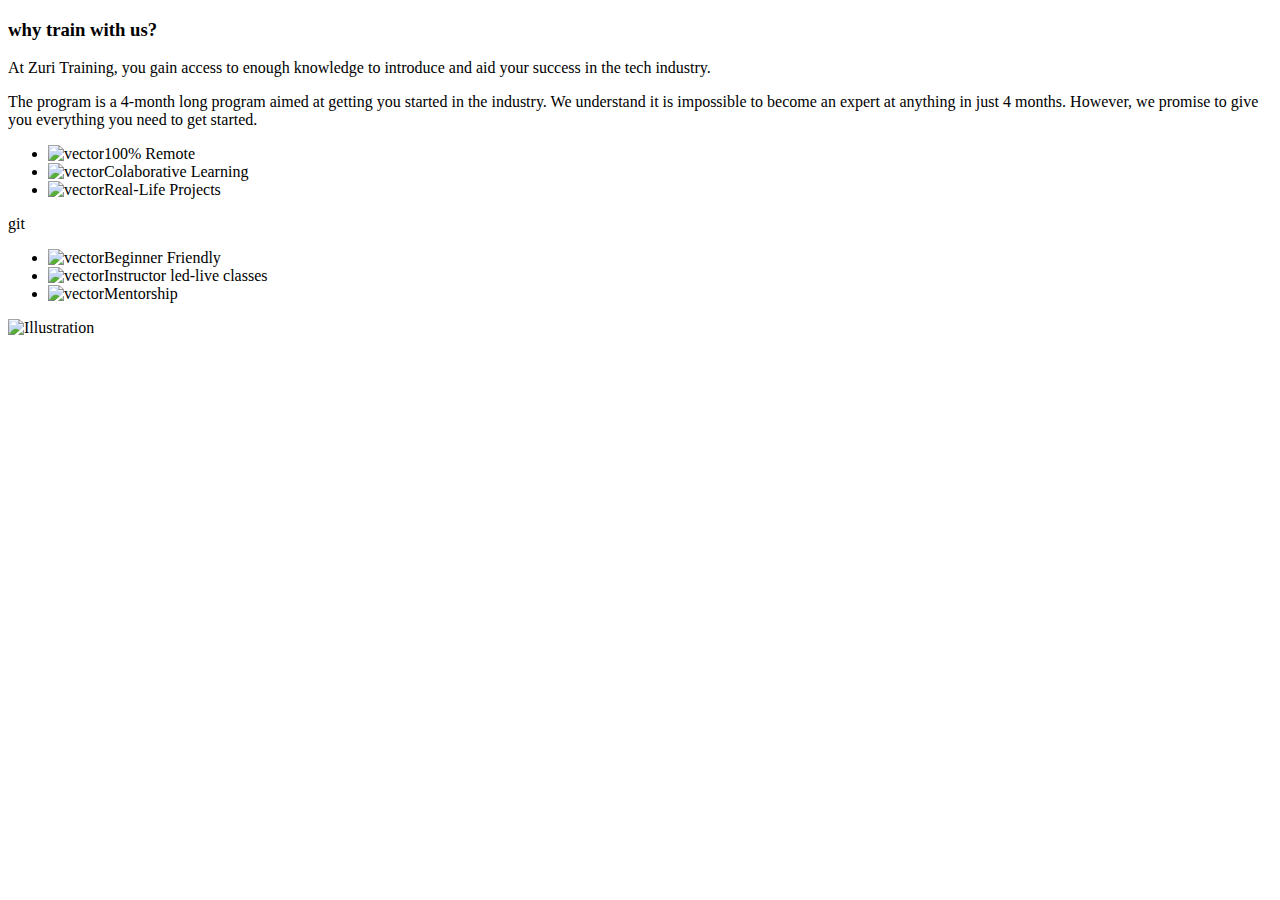
==== index.html @ 7c24d2fe "second section" ====
<!DOCTYPE html>
<html lang="en">

<head>
    <meta charset="UTF-8">
    <meta http-equiv="X-UA-Compatible" content="IE=edge">
    <meta name="viewport" content="width=device-width, initial-scale=1.0">
    <title>Document</title>
    <link rel="stylesheet" href="css/main.css">
    <link rel="preconnect" href="https://fonts.gstatic.com">
    <link href="https://fonts.googleapis.com/css2?family=Poppins:wght@400;500;600&display=swap" rel="stylesheet">
</head>

<body>

    <section>

        <div class="container why">
            <div class="train-with-us">
                <h3 class="train-head" id="train-head">why train with us?</h3>
                <p class="train-head-intro">At Zuri Training, you gain access to enough knowledge to
                    introduce and aid your success in the tech industry.
                </p>
                <p class="train-head-detail">The program is a 4-month long program aimed at getting you started in the
                    industry. We understand it is impossible to become an expert at anything in just 4 months. However,
                    we promise to give you everything you need to get started.
                </p>
                <div class="train-benefits">
                    <div class="benefits-list">
                        <ul>
                            <li><img class="benefits-icon" src="icons/Vector.svg" alt="vector">100% Remote</li>
                            <li><img class="benefits-icon" src="icons/Vector.svg" alt="vector">Colaborative Learning
                            </li>
                            <li><img class="benefits-icon" src="icons/Vector.svg" alt="vector">Real-Life Projects</li>
                        </ul>git 
                    </div>
                    <div class="benefits-list">
                        <ul>
                            <li><img class="benefits-icon" src="icons/Vector.svg" alt="vector">Beginner Friendly</li>
                            <li><img class="benefits-icon" src="icons/Vector.svg" alt="vector">Instructor led-live
                                classes
                            </li>
                            <li><img class="benefits-icon" src="icons/Vector.svg" alt="vector">Mentorship</li>
                        </ul>
                    </div>
                </div>
            </div>
            <div class="train-with-us-illustration" id="train-with-us-illustration">
                <img src="img/Illustration 2.png" alt="Illustration">
            </div>
        </div>
    </section>

</body>

</html>
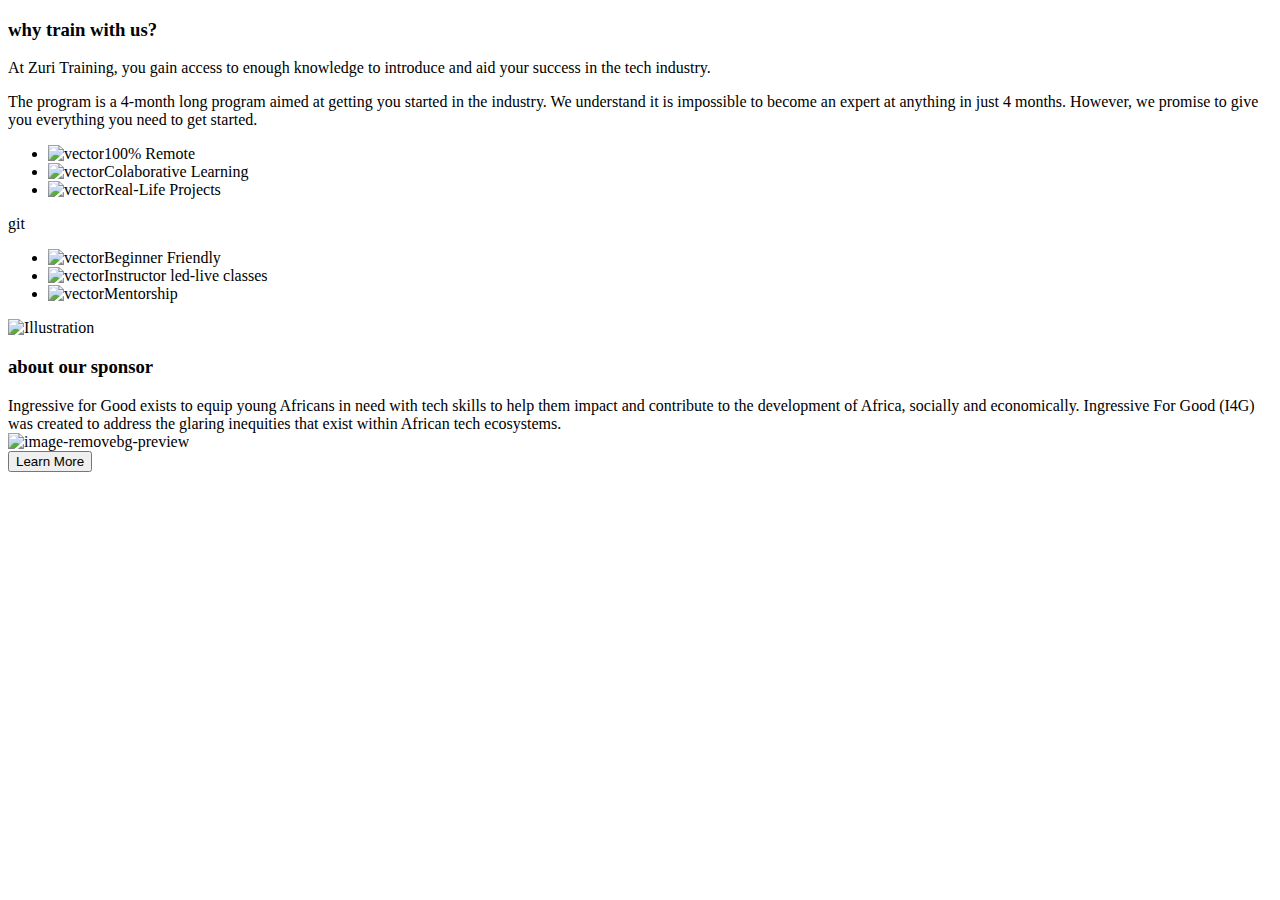
==== commit fb67eb9f: "About our sponsor section added" ====
--- a/index.html
+++ b/index.html
@@ -15,39 +15,63 @@
 
     <section>
 
-        <div class="container why">
-            <div class="train-with-us">
-                <h3 class="train-head" id="train-head">why train with us?</h3>
-                <p class="train-head-intro">At Zuri Training, you gain access to enough knowledge to
-                    introduce and aid your success in the tech industry.
-                </p>
-                <p class="train-head-detail">The program is a 4-month long program aimed at getting you started in the
-                    industry. We understand it is impossible to become an expert at anything in just 4 months. However,
-                    we promise to give you everything you need to get started.
-                </p>
-                <div class="train-benefits">
-                    <div class="benefits-list">
-                        <ul>
-                            <li><img class="benefits-icon" src="icons/Vector.svg" alt="vector">100% Remote</li>
-                            <li><img class="benefits-icon" src="icons/Vector.svg" alt="vector">Colaborative Learning
-                            </li>
-                            <li><img class="benefits-icon" src="icons/Vector.svg" alt="vector">Real-Life Projects</li>
-                        </ul>git 
-                    </div>
-                    <div class="benefits-list">
-                        <ul>
-                            <li><img class="benefits-icon" src="icons/Vector.svg" alt="vector">Beginner Friendly</li>
-                            <li><img class="benefits-icon" src="icons/Vector.svg" alt="vector">Instructor led-live
-                                classes
-                            </li>
-                            <li><img class="benefits-icon" src="icons/Vector.svg" alt="vector">Mentorship</li>
-                        </ul>
+        <div class="container">
+            <h3 class="train-head" id="train-head">why train with us?</h3>
+            <div class="why">
+                <div class="train-with-us">
+                    <p class="train-head-intro">At Zuri Training, you gain access to enough knowledge to
+                        introduce and aid your success in the tech industry.
+                    </p>
+                    <p class="train-head-detail">The program is a 4-month long program aimed at getting you started in
+                        the
+                        industry. We understand it is impossible to become an expert at anything in just 4 months.
+                        However,
+                        we promise to give you everything you need to get started.
+                    </p>
+                    <div class="train-benefits">
+                        <div class="benefits-list">
+                            <ul>
+                                <li><img class="benefits-icon" src="icons/Vector.svg" alt="vector">100% Remote</li>
+                                <li><img class="benefits-icon" src="icons/Vector.svg" alt="vector">Colaborative Learning
+                                </li>
+                                <li><img class="benefits-icon" src="icons/Vector.svg" alt="vector">Real-Life Projects
+                                </li>
+                            </ul>git
+                        </div>
+                        <div class="benefits-list">
+                            <ul>
+                                <li><img class="benefits-icon" src="icons/Vector.svg" alt="vector">Beginner Friendly
+                                </li>
+                                <li><img class="benefits-icon" src="icons/Vector.svg" alt="vector">Instructor led-live
+                                    classes
+                                </li>
+                                <li><img class="benefits-icon" src="icons/Vector.svg" alt="vector">Mentorship</li>
+                            </ul>
+                        </div>
                     </div>
                 </div>
+                <div class="train-with-us-illustration" id="train-with-us-illustration">
+                    <img src="img/Illustration 2.png" alt="Illustration">
+                </div>
             </div>
-            <div class="train-with-us-illustration" id="train-with-us-illustration">
-                <img src="img/Illustration 2.png" alt="Illustration">
+        </div>
+    </section>
+
+    <section>
+        <div class="container main-sponsor">
+            <h3 class="sponsor-head">about our sponsor</h3>
+            <div class="sponsor">
+                <div class="sponsor-details">
+                    Ingressive for Good exists to equip young Africans in need with tech skills to help them impact and
+                    contribute to the development of Africa, socially and economically. Ingressive For Good (I4G) was
+                    created to address the glaring inequities that exist within African tech ecosystems.
+                </div>
+                <div class="sponsor-logo">
+                    <img src="img/image-removebg-preview (7) 2.png" alt="image-removebg-preview">
+                </div>
             </div>
+            <button class="btn">Learn More</button>
+
         </div>
     </section>
 
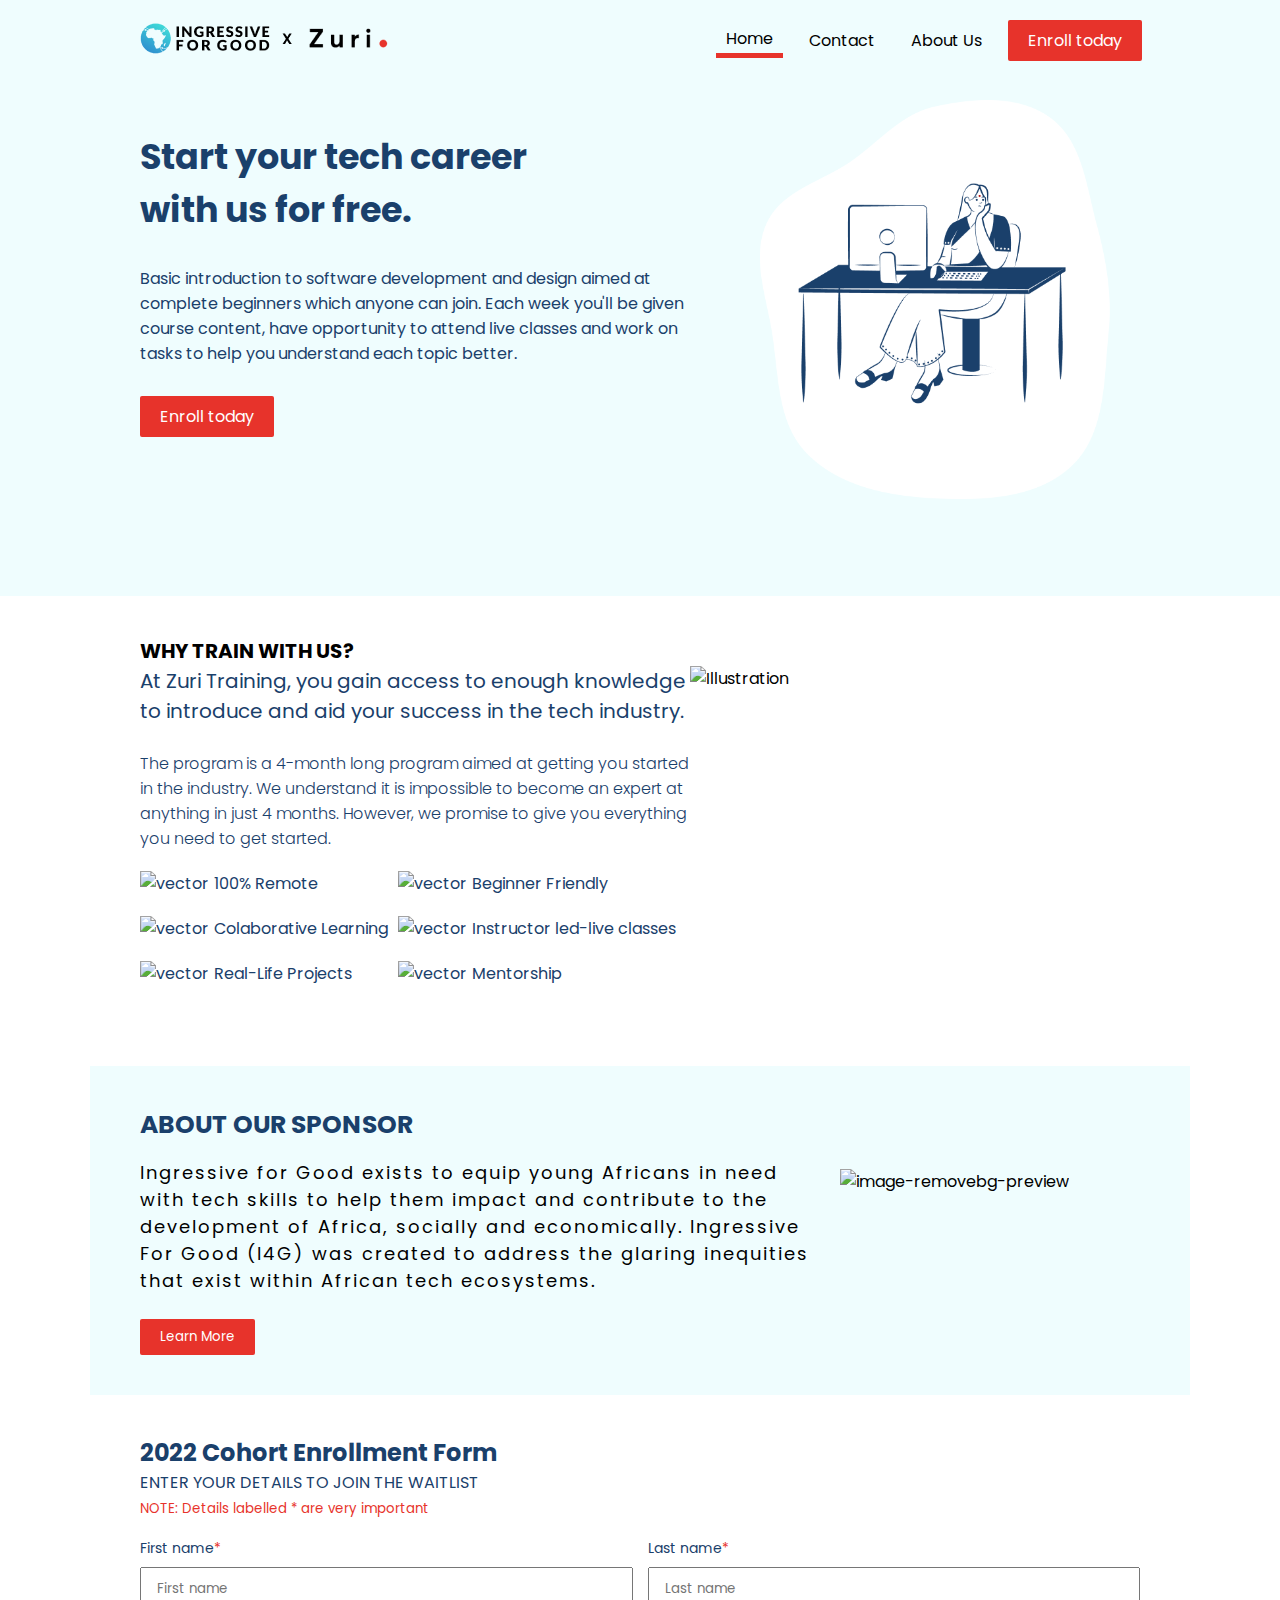
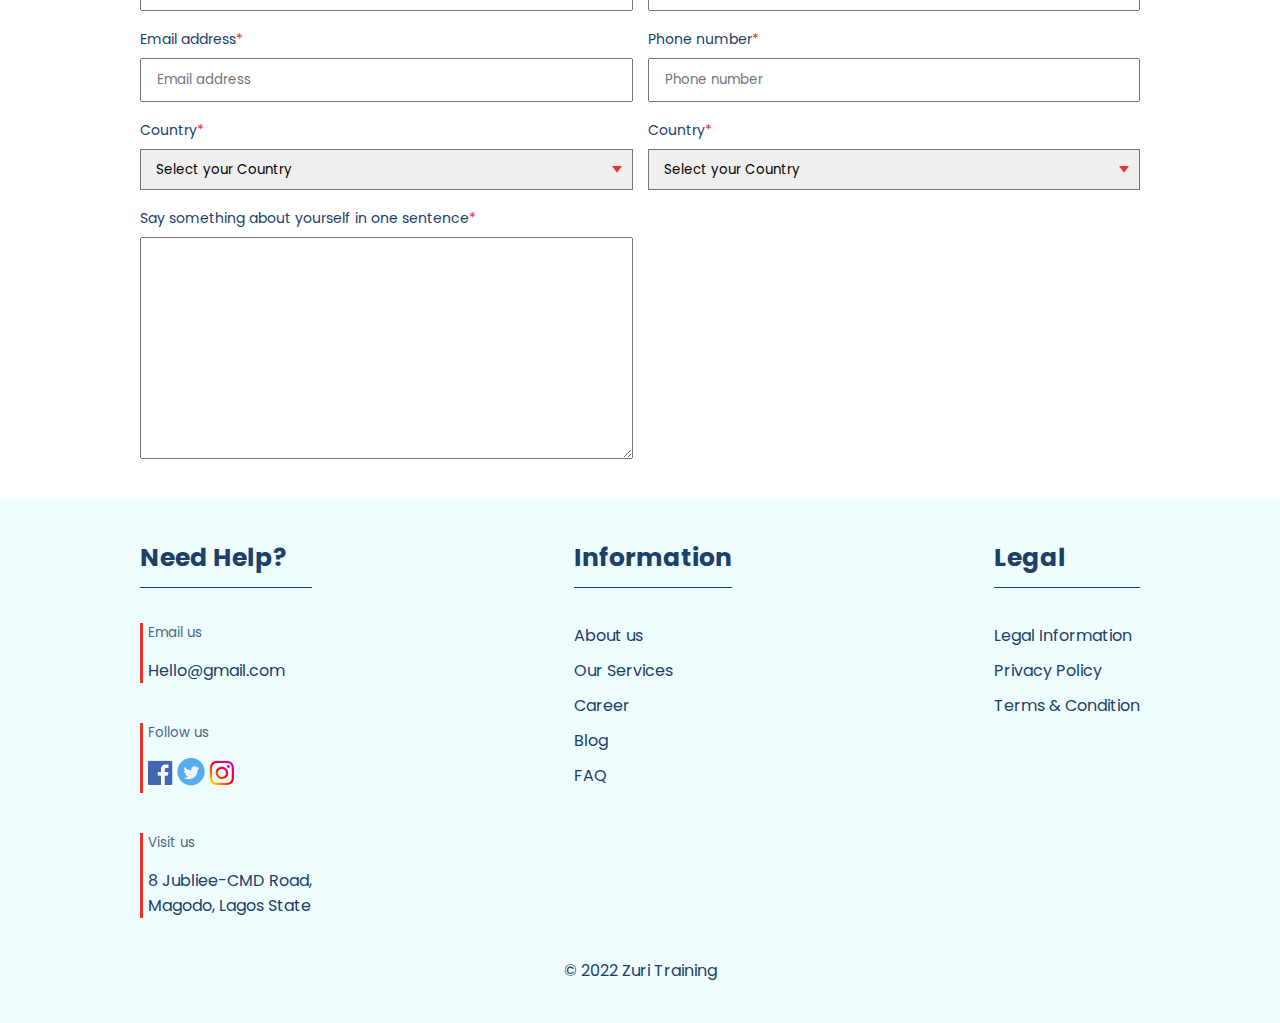
==== commit 511b03c1: "new commit" ====
--- a/index.html
+++ b/index.html
@@ -4,67 +4,115 @@
 <head>
     <meta charset="UTF-8">
     <meta http-equiv="X-UA-Compatible" content="IE=edge">
-    <meta name="viewport" content="width=device-width, initial-scale=1.0">
-    <title>Document</title>
-    <link rel="stylesheet" href="css/main.css">
-    <link rel="preconnect" href="https://fonts.gstatic.com">
-    <link href="https://fonts.googleapis.com/css2?family=Poppins:wght@400;500;600&display=swap" rel="stylesheet">
+    <meta name="viewport" content="width=device-width, shrink-to-fit=no, initial-scale=1.0">
+    <link href="https://fonts.googleapis.com/css2?family=Poppins:wght@300;400;500;600;700&display=swap"
+        rel="stylesheet">
+    <title>Responsive Webpage</title>
+    <link rel="stylesheet" href="./css/styles.css">
 </head>
 
 <body>
-
-    <section>
-
-        <div class="container">
-            <h3 class="train-head" id="train-head">why train with us?</h3>
-            <div class="why">
-                <div class="train-with-us">
-                    <p class="train-head-intro">At Zuri Training, you gain access to enough knowledge to
-                        introduce and aid your success in the tech industry.
-                    </p>
-                    <p class="train-head-detail">The program is a 4-month long program aimed at getting you started in
-                        the
-                        industry. We understand it is impossible to become an expert at anything in just 4 months.
-                        However,
-                        we promise to give you everything you need to get started.
-                    </p>
-                    <div class="train-benefits">
-                        <div class="benefits-list">
-                            <ul>
-                                <li><img class="benefits-icon" src="icons/Vector.svg" alt="vector">100% Remote</li>
-                                <li><img class="benefits-icon" src="icons/Vector.svg" alt="vector">Colaborative Learning
-                                </li>
-                                <li><img class="benefits-icon" src="icons/Vector.svg" alt="vector">Real-Life Projects
-                                </li>
-                            </ul>git
+    <header class="header" id="header">
+        <nav class="nav">
+            <a href="" class="logo">
+                <img src="./images/I4G&ZURI.png" alt="" class="logo-img">
+            </a>
+            <buutton class="hamburg" id="hamburg">
+                <span class="navigation-icon">&nbsp;</span>
+            </buutton>
+            <ul class="nav-ul" id="nav-ul">
+                <li class="nav-li">
+                    <a href="" class="nav-links active">Home</a>
+                </li>
+                <li class="nav-li">
+                    <a href="" class="nav-links">Contact</a>
+                </li>
+                <li class="nav-li">
+                    <a href="" class="nav-links">About Us</a>
+                </li>
+                <li class="nav-li">
+                    <a href="" class="nav-links btn">Enroll today</a>
+                </li>
+            </ul>
+        </nav>
+    </header>
+    <main id="main" class="main">
+        <section class="home">
+            <div class="container">
+                <div class="home-body">
+                    <div class="home-intro">
+                        <h1 class="intro-head">
+                            Start your tech career with us for free.
+                        </h1>
+                        <p class="intro-note">
+                            Basic introduction to software development and design aimed
+                            at complete beginners which anyone can join. Each week you'll be
+                            given course content, have opportunity to attend live classes and
+                            work on tasks to help you understand each topic better.
+                        </p>
+                        <a href="" class="btn">Enroll today</a>
+                    </div>
+                    <div class="home-illustration-box">
+                        <img src="./images/Illustration.png" alt="" class="home-illustration">
+                    </div>
+                </div>
+            </div>
+        </section>
+        <section>
+            <div class="container">
+                <h3 class="train-head" id="train-head">why train with us?</h3>
+                <div class="why">
+                    <div class="train-with-us">
+                        <p class="train-head-intro">
+                            At Zuri Training, you gain access to enough knowledge to
+                            introduce and aid your success in the tech industry.
+                        </p>
+                        <p class="train-head-detail">
+                            The program is a 4-month long program aimed at getting you started in
+                            the
+                            industry. We understand it is impossible to become an expert at anything in just 4 months.
+                            However,
+                            we promise to give you everything you need to get started.
+                        </p>
+                        <div class="train-benefits">
+                            <div class="benefits-list">
+                                <ul>
+                                    <li><img class="benefits-icon" src="icons/Vector.svg" alt="vector">100% Remote</li>
+                                    <li><img class="benefits-icon" src="icons/Vector.svg" alt="vector">Colaborative Learning
+                                    </li>
+                                    <li><img class="benefits-icon" src="icons/Vector.svg" alt="vector">Real-Life Projects
+                                    </li>
+                                </ul>
+                            </div>
+                            <div class="benefits-list">
+                                <ul>
+                                    <li><img class="benefits-icon" src="icons/Vector.svg" alt="vector">Beginner Friendly
+                                    </li>
+                                    <li><img class="benefits-icon" src="icons/Vector.svg" alt="vector">Instructor led-live
+                                        classes
+                                    </li>
+                                    <li><img class="benefits-icon" src="icons/Vector.svg" alt="vector">Mentorship</li>
+                                </ul>
+                            </div>
                         </div>
-                        <div class="benefits-list">
-                            <ul>
-                                <li><img class="benefits-icon" src="icons/Vector.svg" alt="vector">Beginner Friendly
-                                </li>
-                                <li><img class="benefits-icon" src="icons/Vector.svg" alt="vector">Instructor led-live
-                                    classes
-                                </li>
-                                <li><img class="benefits-icon" src="icons/Vector.svg" alt="vector">Mentorship</li>
-                            </ul>
-                        </div>
-                    </div>
-                </div>
-                <div class="train-with-us-illustration" id="train-with-us-illustration">
-                    <img src="img/Illustration 2.png" alt="Illustration">
-                </div>
-            </div>
-        </div>
-    </section>
-
+                    </div>
+                    <div class="train-with-us-illustration" id="train-with-us-illustration">
+                        <img src="img/Illustration 2.png" alt="Illustration">
+                    </div>
+                </div>
+            </div>
+        </section>
+        
     <section>
         <div class="container main-sponsor">
             <h3 class="sponsor-head">about our sponsor</h3>
             <div class="sponsor">
                 <div class="sponsor-details">
+                <p class="sponsor-details-p">
                     Ingressive for Good exists to equip young Africans in need with tech skills to help them impact and
                     contribute to the development of Africa, socially and economically. Ingressive For Good (I4G) was
                     created to address the glaring inequities that exist within African tech ecosystems.
+                </p>
                 </div>
                 <div class="sponsor-logo">
                     <img src="img/image-removebg-preview (7) 2.png" alt="image-removebg-preview">
@@ -74,7 +122,137 @@
 
         </div>
     </section>
-
+        <section class="cohort">
+            <div class="container">
+                <div class="cohort-body">
+                    <h2 class="sub-title">2022 Cohort Enrollment Form</h2>
+                    <p class="cohort-intro">
+                        ENTER YOUR DETAILS TO JOIN THE WAITLIST
+                    </p>
+                    <small class="red-txt">NOTE: Details labelled * are very important</small>
+                    <form action="" class="form">
+                        <div class="input-grid">
+                            <div class="input-group">
+                                <label for="first-name" class="form-label">First name<span
+                                        class="red-txt">*</span></label>
+                                <input type="text" name="name" id="first-name" class="form-input"
+                                    placeholder="First name" required>
+                            </div>
+                            <div class="input-group">
+                                <label for="last-name" class="form-label">Last name<span
+                                        class="red-txt">*</span></label>
+                                <input type="text" name="name" id="last-name" class="form-input" placeholder="Last name"
+                                    required>
+                            </div>
+                            <div class="input-group">
+                                <label for="email-address" class="form-label">Email address<span
+                                        class="red-txt">*</span></label>
+                                <input type="text" name="name" id="email-address" class="form-input"
+                                    placeholder="Email address" required>
+                            </div>
+                            <div class="input-group">
+                                <label for="phone-number" class="form-label">Phone number<span
+                                        class="red-txt">*</span></label>
+                                <input type="text" name="name" id="phone-number" class="form-input"
+                                    placeholder="Phone number" required>
+                            </div>
+                            <div class="input-group">
+                                <label for="country" class="form-label">Country<span class="red-txt">*</span></label>
+                                <select name="country" id="country" aria-placeholder="Select your Country"
+                                    class="form-input form-select" required>
+                                    <option value="0" class="option-light">Select your Country</option>
+                                </select>
+                            </div>
+                            <div class="input-group">
+                                <label for="country" class="form-label">Country<span class="red-txt">*</span></label>
+                                <select name="country" id="country" aria-placeholder="Select your Country"
+                                    class="form-input form-select" required>
+                                    <option value="0" class="option-light">Select your Country</option>
+                                </select>
+                            </div>
+                            <div class="input-group">
+                                <label for="phone-number" class="form-label">Say something about yourself in one sentence<span
+                                        class="red-txt">*</span></label>
+                                        <textarea name="" id="" cols="30" rows="10" class="form-input" required></textarea>
+                                <!-- <input type="text" name="name" id="phone-number"
+                                    placeholder="Phone number"> -->
+                            </div>
+                        </div>
+                    </form>
+                </div>
+            </div>
+        </section>
+    </main>
+    <footer class="footer" id="footer">
+        <div class="container">
+            <div class="footer-flex">
+                <div class="footer-box">
+                    <h4 class="footer-title">Need Help?</h4>
+                    <ul class="footer-ul">
+                        <li class="footer-info-label">
+                            <small class="footer-small">Email us</small>
+                            <a href="mailto:Hello@gmail.com" class="footer-info">Hello@gmail.com</a>
+                        </li>
+                        <li class="footer-info-label">
+                            <small class="footer-small">Follow us</small>
+                            <a href="" class="footer-info">
+                                <img src="./images/facebook 1.png" alt="facebook link" class="media-icon">
+                            </a>
+                            <a href="" class="footer-info">
+                                <img src="./images/twitter 1.png" alt="twitter link" class="media-icon">
+                            </a>
+                            <a href="" class="footer-info">
+                                <img src="./images/instagram-sketched 1.png" alt="instagram link" class="media-icon">
+                            </a>
+                        </li>
+                        <li class="footer-info-label">
+                            <small class="footer-small">Visit us</small>
+                            <p class="footer-info">
+                                8 Jubliee-CMD Road, <br>
+                                Magodo, Lagos State
+                            </p>
+                        </li>
+                    </ul>
+                </div>
+                <div class="footer-box">
+                    <h4 class="footer-title">Information</h4>
+                    <ul class="footer-ul">
+                        <li class="footer-li">
+                            <a href="" class="footer-links">About us</a>
+                        </li>
+                        <li class="footer-li">
+                            <a href="" class="footer-links">Our Services</a>
+                        </li>
+                        <li class="footer-li">
+                            <a href="" class="footer-links">Career</a>
+                        </li>
+                        <li class="footer-li">
+                            <a href="" class="footer-links">Blog</a>
+                        </li>
+                        <li class="footer-li">
+                            <a href="" class="footer-links">FAQ</a>
+                        </li>
+                    </ul>
+                </div>
+                <div class="footer-box">
+                    <h4 class="footer-title">Legal</h4>
+                    <ul class="footer-ul">
+                        <li class="footer-li">
+                            <a href="" class="footer-links">Legal Information</a>
+                        </li>
+                        <li class="footer-li">
+                            <a href="" class="footer-links">Privacy Policy</a>
+                        </li>
+                        <li class="footer-li">
+                            <a href="" class="footer-links">Terms & Condition</a>
+                        </li>
+                    </ul>
+                </div>
+            </div>
+            <p class="copyright">&#169; 2022 Zuri Training</p>
+        </div>
+    </footer>
+    <script src="./js/app.js"></script>
 </body>
 
 </html>--- a/css/styles.css
+++ b/css/styles.css
@@ -0,0 +1,528 @@
+* {
+    margin: 0;
+    padding: 0;
+    box-sizing: border-box;
+    font-family: 'Poppins', sans-serif;
+}
+
+body {
+}
+
+ul {
+    list-style: none;
+}
+
+a {
+    display: inline-block;
+    text-decoration: none;
+    color: inherit;
+}
+
+a:hover {
+    /* text-decoration: underline; */
+}
+
+.container {
+    max-width: 1100px;
+    padding: 40px 50px;
+    margin: auto;
+}
+
+.btn:first-of-type {
+    margin-right: 8px;
+}
+.navigation-icon {
+    position: relative;
+}
+.navigation-icon,
+.navigation-icon::after,
+.navigation-icon::before {
+    height: 2px;
+    background-color: #1A406B;
+    display: inline-block;
+}
+.navigation-icon {
+    width: 25px;
+}
+.navigation-icon::after {
+    width: 10px;
+}
+.navigation-icon::before {
+    width: 20px;
+}
+.navigation-icon::after,
+.navigation-icon::before {
+    content: "";
+    position: absolute;
+    right: 0;
+    transition: all .2s;
+}
+.navigation-icon::after {
+    top: 9px;
+}
+.navigation-icon::before {
+    top: -9px;
+}
+
+.hamburg {
+    background: transparent;
+    border: none;
+    outline: none;
+    display: none;
+    margin-top: 7px;
+}
+
+.nav-links {
+    /* color: #5F6368; */
+    padding: 2px 10px;
+}
+
+.btn {
+    border: none;
+    border-radius: 2px;
+    padding: 8px 20px;
+    /* background-color: #F8F9FA; */
+    background: #E7332B;
+    color: #FFFFFF;
+    /* border-bottom: 1px solid #DADCE0; */
+}
+
+.header {
+    background: #EFFDFE;
+    position: absolute;
+    top: 0;
+    left: 0;
+    z-index: 5;
+    width: 100%;
+}
+
+.nav {
+    display: flex;
+    max-width: 1100px;
+    margin: auto;
+    justify-content: space-between;
+    align-items: center;
+    width: 100%;
+    padding: 15px 50px;
+    flex-wrap: wrap;
+}
+
+.nav-ul {
+    display: flex;
+    /* justify-content: space-between; */
+    align-items: center;
+    margin-left: -18px;
+    margin-right: -18px;
+}
+
+.nav-li {
+    padding: 5px 8px;
+}
+
+.active {
+    border-bottom: 5px solid #E7332B;
+}
+
+
+
+.home {
+    background: #EFFDFE;
+    color: #1A406B;
+    position: relative;
+    padding-top: 60px;
+    padding-bottom: 50px;
+}
+
+.home-body {
+    display: flex;
+}
+.home-intro {
+    flex-basis: 55%;
+}
+
+.intro-head {
+    font-size: 35px;
+    max-width: 400px;
+    margin-top: 30px;
+    margin-bottom: 30px;
+}
+
+
+.intro-note {
+    margin-bottom: 30px;
+}
+
+.home-illustration-box {
+    flex-basis: 45%;
+}
+
+
+.home-illustration {
+    width: 100%;
+}
+
+
+.why {
+    display: flex;
+    justify-content: space-between;
+    width: 100%;
+}
+
+.train-with-us {
+    /* background: #FFF; */
+    /* width: 50%; */
+    /* overflow: unset; */
+    flex-basis: 55%;
+}
+
+.train-head {
+    text-transform: uppercase;
+    color: #000;
+    /* font-weight: 600; */
+    /* padding-top: 40px; */
+    /* padding-left: 60px; */
+    /* padding-bottom: 10px; */
+    font-size: 20px;
+}
+
+.train-head-intro {
+    font-size: 20px;
+    /* line-height: 45px; */
+    color: #1A406B;
+    padding-bottom: 25px;
+}
+
+.train-head-detail {
+    font-weight: 300;
+    /* font-size: 20px; */
+    /* line-height: 30px; */
+    color: #1A406B;
+    font-style: normal;
+}
+
+.benefits-list {
+    /* float: left; */
+    /* width: 50%; */
+    padding-top: 10px;
+    padding-right: 10px;
+    padding-bottom: 10px;
+}
+
+.train-benefits {
+    display: flex;
+}
+
+/* .train-benefits:after {
+    content: "";
+    display: table;
+    clear: both;
+} */
+
+.benefits-list ul li {
+    list-style: none;
+    padding: 10px 0px;
+    color: #1A406B;
+}
+
+.benefits-icon {
+    width: 18px;
+    padding-right: 5px;
+}
+
+.train-with-us-illustration {
+    size: 500px;
+    /* margin: 50px; */
+}
+
+.train-with-us-illustration {
+    flex-basis: 45%;
+}
+
+.train-with-us-illustration img {
+    width: 100%;
+}
+
+.main-sponsor {
+    margin-top: 20px;
+    background: #EFFDFE;
+}
+
+.sponsor-head {
+    text-transform: uppercase;
+    color: #1A406B;
+    /* font-weight: 600; */
+    /* padding-top: 40px; */
+    /* padding-left: 60px; */
+    /* padding-bottom: 10px; */
+    font-size: 25px;
+}
+
+.sponsor {
+    display: flex;
+    width: 100%;
+    /* padding: 30px 60px; */
+}
+
+.sponsor-details {
+    /* width: 70%; */
+    font-size: 18px;
+    flex-basis: 70%;
+    letter-spacing: 2px;
+    /* line-height: 30px; */
+}
+
+.sponsor-details-p {
+    /* width: 70%; */
+    /* max-width: 500px; */
+    /* font-size: 20px; */
+    /* flex-basis: 70%; */
+    /* line-height: 30px; */
+    padding-right: 15px;
+    margin-top: 15px;
+    margin-bottom: 25px;
+}
+
+.sponsor-logo {
+    /* width: 300px; */
+    flex-basis: 30%;
+}
+
+.sponsor-logo img {
+    /* width: 300px; */
+    width: 100%;
+    margin-top: 25px;
+    /* flex-basis: 25%; */
+}
+
+
+
+
+
+
+.cohort {
+    color: #1A406B;
+}
+
+.input-grid {
+    display: grid;
+    grid-template-columns: 1fr 1fr;
+    gap: 15px;
+    margin-top: 15px;
+}
+
+.red-txt {
+    color: #E7332B;
+}
+
+.form-label {
+    font-size: 14px;
+}
+
+.form-input {
+    display: block;
+    width: 100%;
+    padding: 10px 15px;
+    margin-top: 7px;
+}
+
+.form-select {
+    -moz-appearance: none;
+    -webkit-appearance: none;
+    appearance: none;
+    background-image: url('../images/Vector.png');
+    background-repeat: no-repeat;
+    background-position: 98% center;
+    background-size: 10px;
+}
+
+.option-light {
+    opacity: .8;
+}
+
+option {
+    background: #ffffff;
+    color: #1A406B;
+}
+
+
+
+
+
+.footer {
+    background: #EFFDFE;
+    color: #1A406B;
+}
+
+.footer-flex {
+    display: flex;
+    justify-content: space-between;
+}
+
+.footer-ul {
+    margin-top: 35px;
+}
+
+.footer-title {
+    font-size: 25px;
+    border-bottom: 1px solid #1A406B;
+    /* width: fit-content; */
+    padding-bottom: 10px;
+}
+
+.footer-info-label {
+    border-left: 3px solid #E7332B;
+    padding-left: 5px;
+    margin-bottom: 40px;
+}
+
+.footer-small {
+    display: block;
+    margin-bottom: 15px;
+    opacity: .8;
+}
+
+.footer-li {
+    margin-bottom: 10px;
+}
+
+.copyright {
+    text-align: center;
+}
+
+
+
+@media (max-width: 786px) {
+    .logo-img {
+        width: 200px;
+    }
+    .hamburg {
+        display: block;
+    }
+
+    .nav-ul {
+        display: none;
+        height: 0;
+    }
+    
+    .nav-ul.show {
+        display: flex;
+        height: fit-content;
+        width: 100%;
+        padding-top: 20px;
+        flex-direction: column;
+    }
+    .nav-links {
+        margin-bottom: 25px;
+    }
+    .home-body > * {
+        flex-basis: 50%;
+    }
+    .intro-head {
+        /* font-size: 30px; */
+        font-size: 25px;
+        max-width: 300px;
+        margin-top: 5px;
+        margin-bottom: 25px;
+    }
+    
+    .why {
+        /* height: 80vh; */
+        /* padding: 15px 20px; */
+        /* display: inline-block; */
+        /* justify-content: space-between; */
+        width: 100%;
+        display: flex;
+        /* flex-direction: column-reverse; */
+    }
+
+    .train-with-us {
+        /* background: #FFF; */
+        
+        width: 100%;
+    }
+
+    .train-head {
+        /* text-transform: uppercase; */
+        /* color: #000; */
+        /* font-weight: 600; */
+        /* padding-bottom: 20px; */
+        /* padding-left: 20px; */
+    }
+
+    .train-head-intro {
+        /* font-weight: 400; */
+        /* font-size: 30px; */
+        /* line-height: 35px; */
+    }    
+
+    .benefits-list ul li {
+        /* list-style: none; */
+        padding: 8px 0px;
+        /* color: #1A406B; */
+    }
+    .train-with-us-illustration {
+        /* padding-top: 400px; */
+        /* size: 500px; */
+        /* margin: auto; */
+    }
+    
+    .train-with-us-illustration img {
+        /* width: 50%; */
+    }
+
+    .main-sponsor {
+        /* background: #E5E5E5; */
+    }
+    
+    .sponsor-head {
+        /* font-weight: 600; */
+        /* padding-top: 40px; */
+        /* padding-left: 60px; */
+        padding-bottom: 10px;
+        font-size: 25px;
+    }
+    
+    .sponsor {
+        /* display: flex; */
+        width: 100%;
+        /* padding: 30px 60px; */
+    }
+    
+    .sponsor-details {
+        width: 100%;
+        font-size: 10px;
+        line-height: 18px;
+    }
+
+}
+
+@media (max-width: 576px) {
+    .nav {
+        padding: 15px 15px;
+    }
+    .logo-img {
+        width: 180px;
+    }
+    .container {
+        padding: 40px 15px;
+    } 
+    .home-body {
+        flex-direction: column;
+    }
+    
+    .why {
+        flex-direction: column;
+    }
+    .benefits-list {
+        /* float: left; */
+        width: 100%;
+        /* padding-right: 10px; */
+        /* padding-bottom: 10px; */
+    }
+    .input-grid {
+        grid-template-columns: 1fr;
+    }
+    .footer-flex {
+        flex-direction: column;
+    }
+}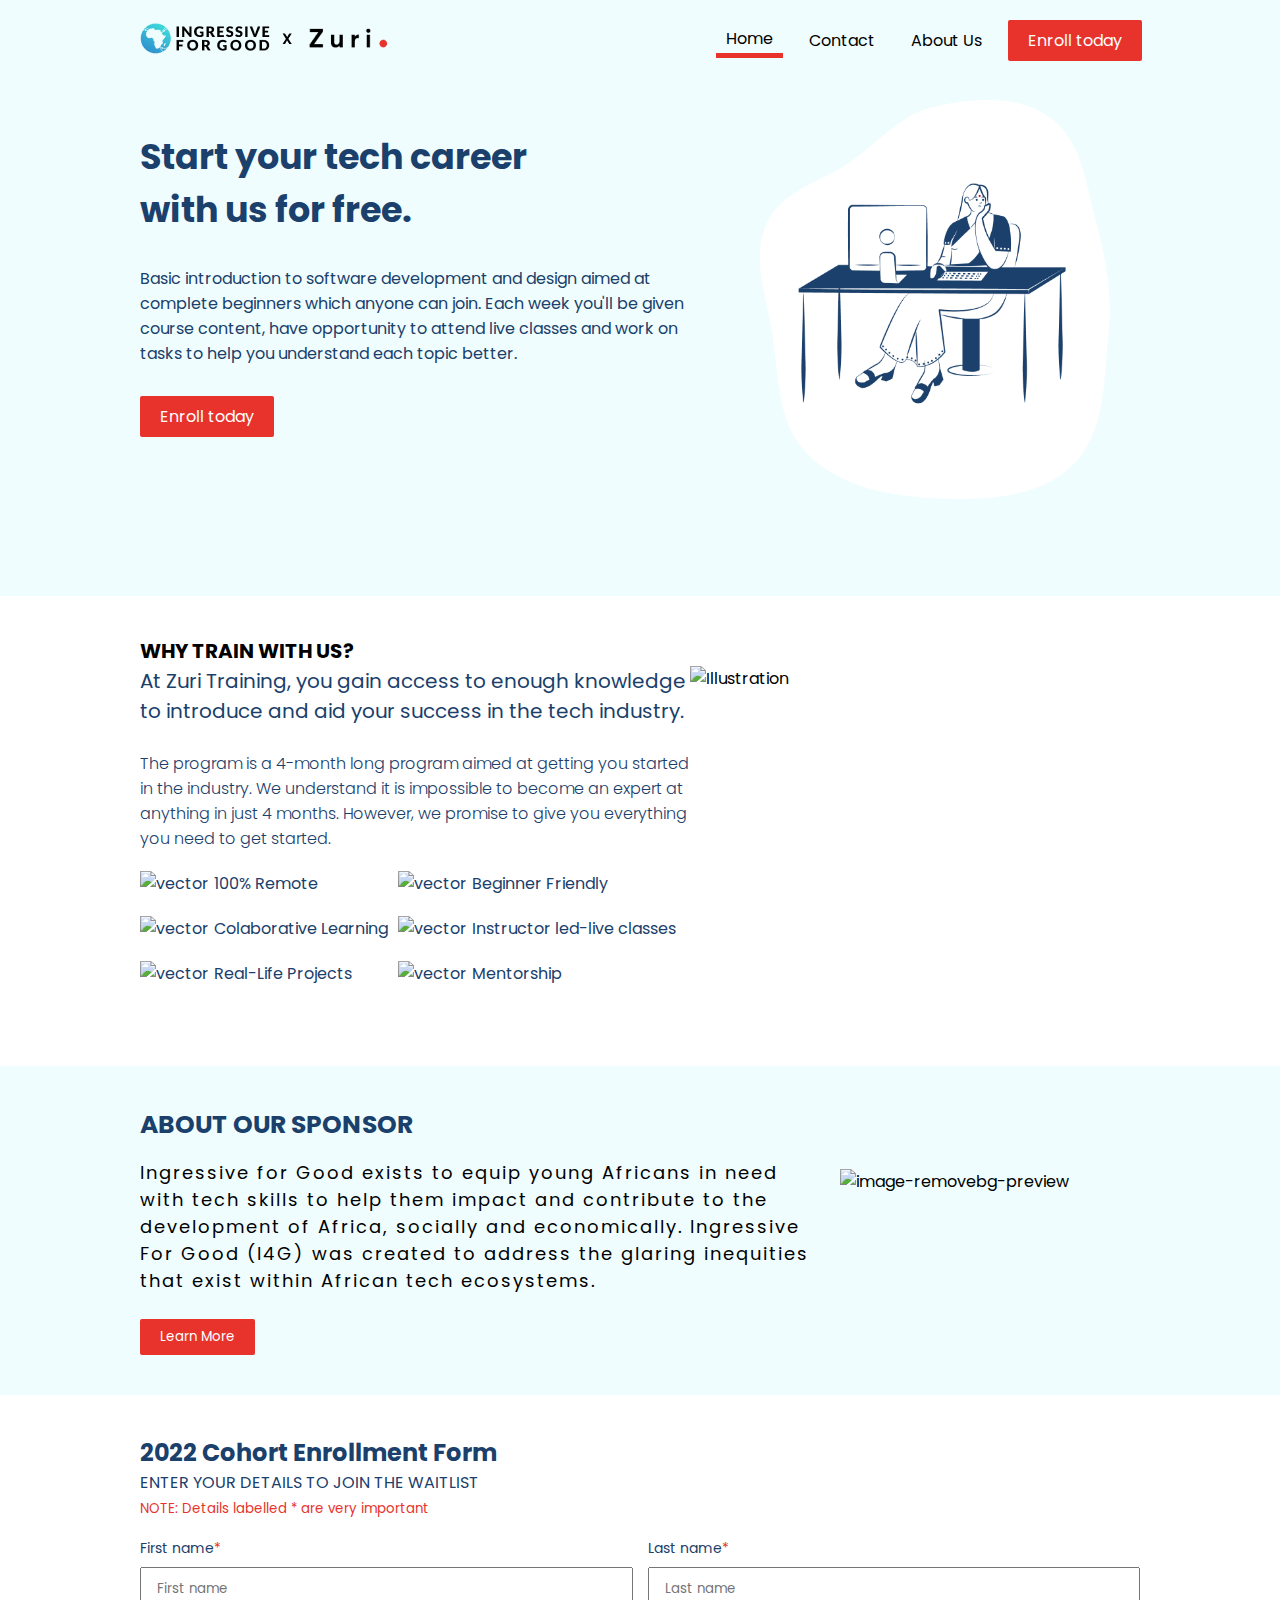
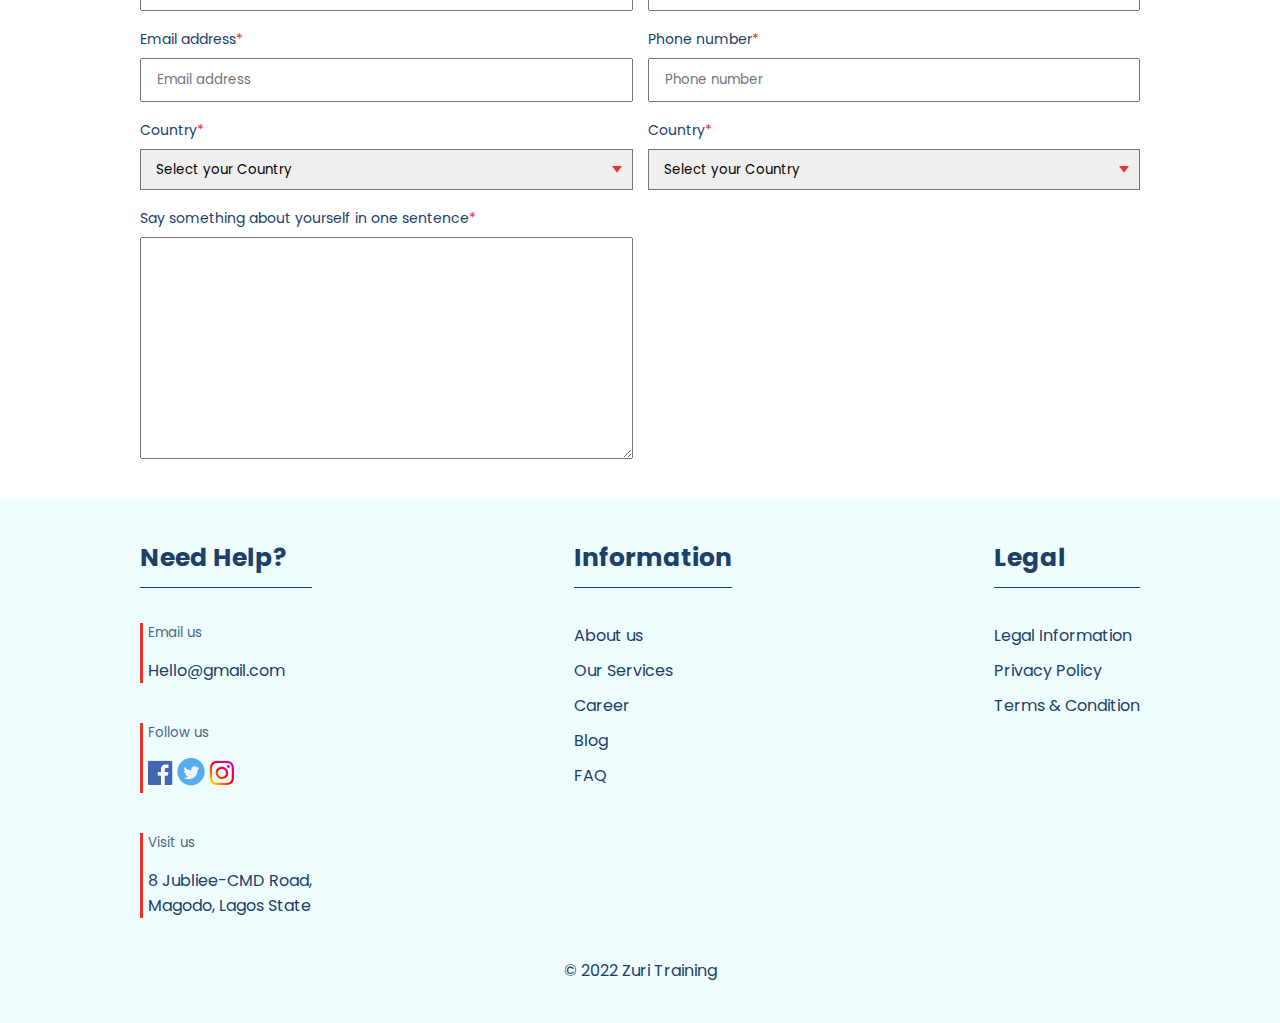
==== commit 39dbb8f3: "new commit" ====
--- a/index.html
+++ b/index.html
@@ -103,7 +103,7 @@
             </div>
         </section>
         
-    <section>
+    <section class="sponsor-section">
         <div class="container main-sponsor">
             <h3 class="sponsor-head">about our sponsor</h3>
             <div class="sponsor">
--- a/css/styles.css
+++ b/css/styles.css
@@ -242,9 +242,12 @@
     width: 100%;
 }
 
+.sponsor-section {
+    background: #EFFDFE;
+}
+
 .main-sponsor {
     margin-top: 20px;
-    background: #EFFDFE;
 }
 
 .sponsor-head {
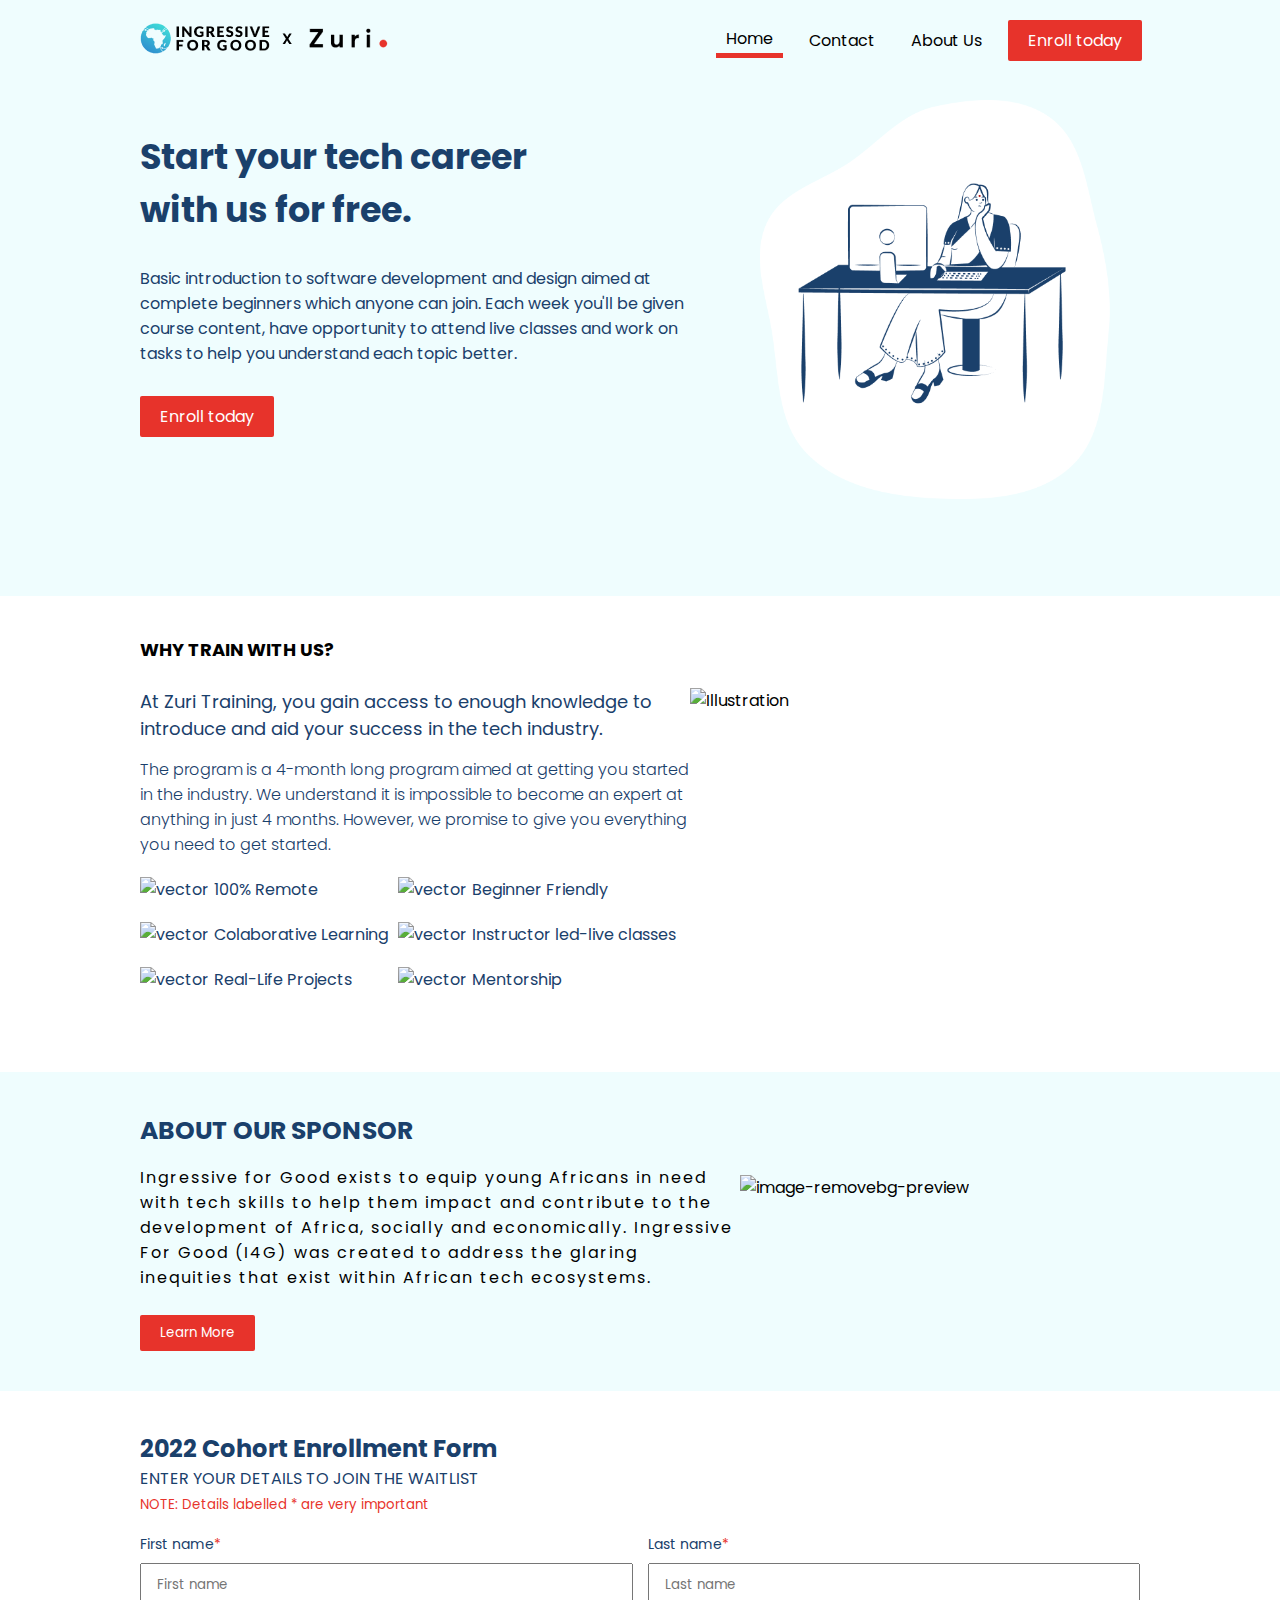
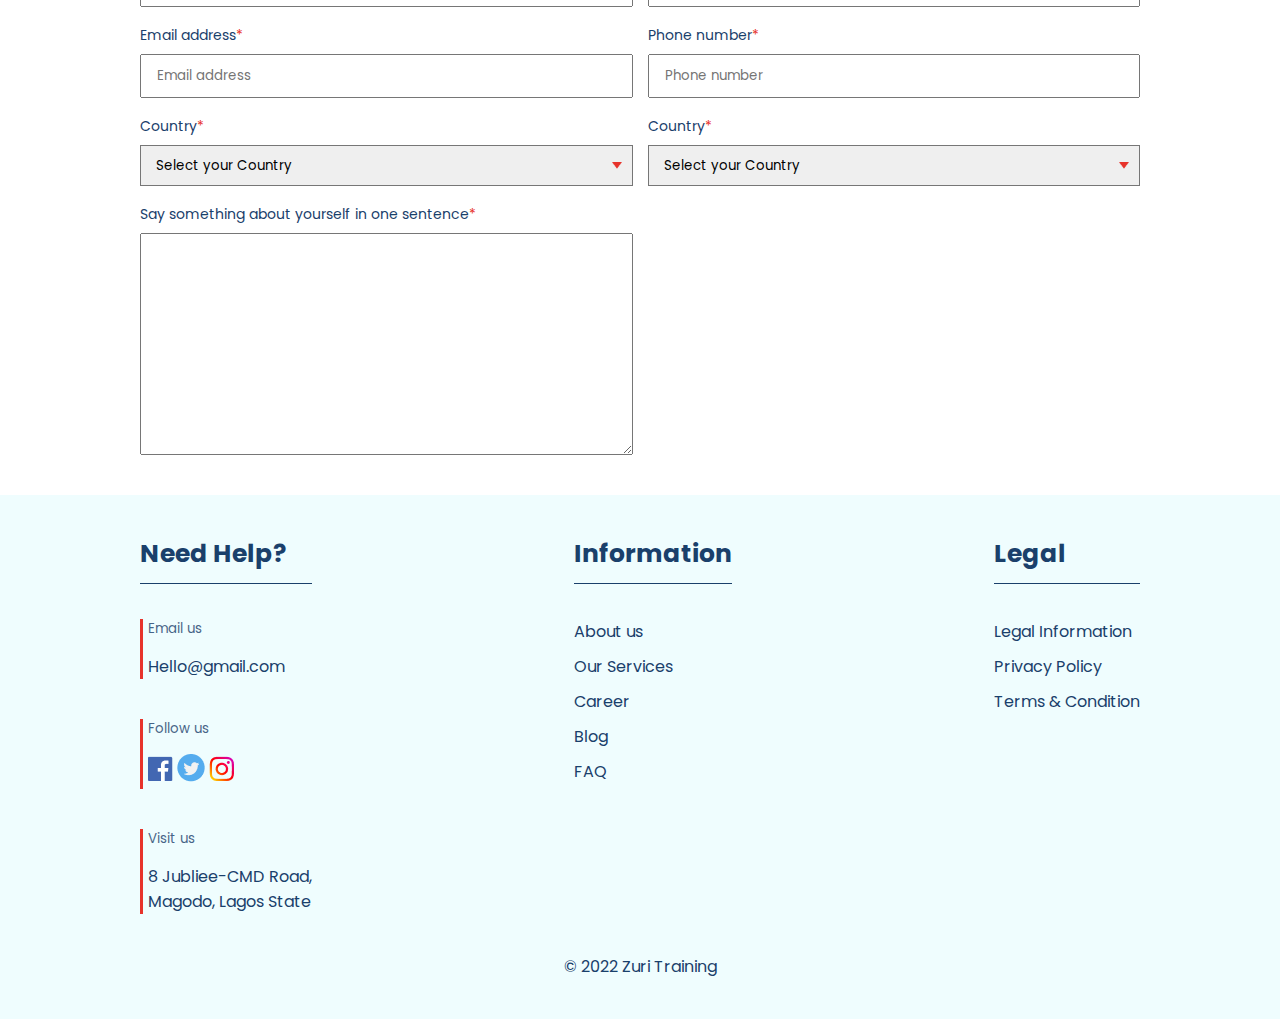
==== commit 48fd42f9: "new commit" ====
--- a/index.html
+++ b/index.html
@@ -78,9 +78,11 @@
                             <div class="benefits-list">
                                 <ul>
                                     <li><img class="benefits-icon" src="icons/Vector.svg" alt="vector">100% Remote</li>
-                                    <li><img class="benefits-icon" src="icons/Vector.svg" alt="vector">Colaborative Learning
-                                    </li>
-                                    <li><img class="benefits-icon" src="icons/Vector.svg" alt="vector">Real-Life Projects
+                                    <li><img class="benefits-icon" src="icons/Vector.svg" alt="vector">Colaborative
+                                        Learning
+                                    </li>
+                                    <li><img class="benefits-icon" src="icons/Vector.svg" alt="vector">Real-Life
+                                        Projects
                                     </li>
                                 </ul>
                             </div>
@@ -88,7 +90,8 @@
                                 <ul>
                                     <li><img class="benefits-icon" src="icons/Vector.svg" alt="vector">Beginner Friendly
                                     </li>
-                                    <li><img class="benefits-icon" src="icons/Vector.svg" alt="vector">Instructor led-live
+                                    <li><img class="benefits-icon" src="icons/Vector.svg" alt="vector">Instructor
+                                        led-live
                                         classes
                                     </li>
                                     <li><img class="benefits-icon" src="icons/Vector.svg" alt="vector">Mentorship</li>
@@ -102,26 +105,27 @@
                 </div>
             </div>
         </section>
-        
-    <section class="sponsor-section">
-        <div class="container main-sponsor">
-            <h3 class="sponsor-head">about our sponsor</h3>
-            <div class="sponsor">
-                <div class="sponsor-details">
-                <p class="sponsor-details-p">
-                    Ingressive for Good exists to equip young Africans in need with tech skills to help them impact and
-                    contribute to the development of Africa, socially and economically. Ingressive For Good (I4G) was
-                    created to address the glaring inequities that exist within African tech ecosystems.
-                </p>
-                </div>
-                <div class="sponsor-logo">
-                    <img src="img/image-removebg-preview (7) 2.png" alt="image-removebg-preview">
-                </div>
-            </div>
-            <button class="btn">Learn More</button>
-
-        </div>
-    </section>
+        <section class="sponsor-section">
+            <div class="container main-sponsor">
+                <h3 class="sponsor-head">about our sponsor</h3>
+                <div class="sponsor">
+                    <div class="sponsor-details">
+                        <p class="sponsor-details-p">
+                            Ingressive for Good exists to equip young Africans in need with tech skills to help them
+                            impact and
+                            contribute to the development of Africa, socially and economically. Ingressive For Good
+                            (I4G) was
+                            created to address the glaring inequities that exist within African tech ecosystems.
+                        </p>
+                    </div>
+                    <div class="sponsor-logo">
+                        <img src="img/image-removebg-preview (7) 2.png" alt="image-removebg-preview">
+                    </div>
+                </div>
+                <button class="btn">Learn More</button>
+
+            </div>
+        </section>
         <section class="cohort">
             <div class="container">
                 <div class="cohort-body">
@@ -171,9 +175,9 @@
                                 </select>
                             </div>
                             <div class="input-group">
-                                <label for="phone-number" class="form-label">Say something about yourself in one sentence<span
-                                        class="red-txt">*</span></label>
-                                        <textarea name="" id="" cols="30" rows="10" class="form-input" required></textarea>
+                                <label for="phone-number" class="form-label">Say something about yourself in one
+                                    sentence<span class="red-txt">*</span></label>
+                                <textarea name="" id="" cols="30" rows="10" class="form-input" required></textarea>
                                 <!-- <input type="text" name="name" id="phone-number"
                                     placeholder="Phone number"> -->
                             </div>
--- a/css/styles.css
+++ b/css/styles.css
@@ -4,30 +4,19 @@
     box-sizing: border-box;
     font-family: 'Poppins', sans-serif;
 }
-
-body {
-}
-
 ul {
     list-style: none;
 }
-
 a {
     display: inline-block;
     text-decoration: none;
     color: inherit;
 }
-
-a:hover {
-    /* text-decoration: underline; */
-}
-
 .container {
     max-width: 1100px;
     padding: 40px 50px;
     margin: auto;
 }
-
 .btn:first-of-type {
     margin-right: 8px;
 }
@@ -63,7 +52,6 @@
 .navigation-icon::before {
     top: -9px;
 }
-
 .hamburg {
     background: transparent;
     border: none;
@@ -71,22 +59,16 @@
     display: none;
     margin-top: 7px;
 }
-
 .nav-links {
-    /* color: #5F6368; */
     padding: 2px 10px;
 }
-
 .btn {
     border: none;
     border-radius: 2px;
     padding: 8px 20px;
-    /* background-color: #F8F9FA; */
     background: #E7332B;
     color: #FFFFFF;
-    /* border-bottom: 1px solid #DADCE0; */
-}
-
+}
 .header {
     background: #EFFDFE;
     position: absolute;
@@ -95,7 +77,6 @@
     z-index: 5;
     width: 100%;
 }
-
 .nav {
     display: flex;
     max-width: 1100px;
@@ -106,25 +87,18 @@
     padding: 15px 50px;
     flex-wrap: wrap;
 }
-
 .nav-ul {
     display: flex;
-    /* justify-content: space-between; */
     align-items: center;
     margin-left: -18px;
     margin-right: -18px;
 }
-
 .nav-li {
     padding: 5px 8px;
 }
-
 .active {
     border-bottom: 5px solid #E7332B;
 }
-
-
-
 .home {
     background: #EFFDFE;
     color: #1A406B;
@@ -132,202 +106,124 @@
     padding-top: 60px;
     padding-bottom: 50px;
 }
-
 .home-body {
     display: flex;
 }
 .home-intro {
     flex-basis: 55%;
 }
-
 .intro-head {
     font-size: 35px;
     max-width: 400px;
     margin-top: 30px;
     margin-bottom: 30px;
 }
-
-
 .intro-note {
     margin-bottom: 30px;
 }
-
 .home-illustration-box {
     flex-basis: 45%;
 }
-
-
 .home-illustration {
     width: 100%;
 }
-
-
 .why {
     display: flex;
     justify-content: space-between;
     width: 100%;
 }
-
 .train-with-us {
-    /* background: #FFF; */
-    /* width: 50%; */
-    /* overflow: unset; */
     flex-basis: 55%;
 }
-
 .train-head {
     text-transform: uppercase;
     color: #000;
-    /* font-weight: 600; */
-    /* padding-top: 40px; */
-    /* padding-left: 60px; */
-    /* padding-bottom: 10px; */
-    font-size: 20px;
-}
-
+    font-size: 18px;
+    margin-bottom: 25px;
+}
 .train-head-intro {
-    font-size: 20px;
-    /* line-height: 45px; */
-    color: #1A406B;
-    padding-bottom: 25px;
-}
-
+    font-size: 18px;
+    color: #1A406B;
+    margin-bottom: 15px;
+}
 .train-head-detail {
     font-weight: 300;
-    /* font-size: 20px; */
-    /* line-height: 30px; */
     color: #1A406B;
     font-style: normal;
 }
-
 .benefits-list {
-    /* float: left; */
-    /* width: 50%; */
     padding-top: 10px;
     padding-right: 10px;
     padding-bottom: 10px;
 }
-
 .train-benefits {
     display: flex;
 }
-
-/* .train-benefits:after {
-    content: "";
-    display: table;
-    clear: both;
-} */
-
 .benefits-list ul li {
-    list-style: none;
     padding: 10px 0px;
     color: #1A406B;
 }
-
 .benefits-icon {
     width: 18px;
     padding-right: 5px;
 }
-
-.train-with-us-illustration {
-    size: 500px;
-    /* margin: 50px; */
-}
-
 .train-with-us-illustration {
     flex-basis: 45%;
 }
-
 .train-with-us-illustration img {
     width: 100%;
 }
-
 .sponsor-section {
     background: #EFFDFE;
 }
-
 .main-sponsor {
     margin-top: 20px;
 }
-
 .sponsor-head {
     text-transform: uppercase;
     color: #1A406B;
-    /* font-weight: 600; */
-    /* padding-top: 40px; */
-    /* padding-left: 60px; */
-    /* padding-bottom: 10px; */
     font-size: 25px;
 }
-
 .sponsor {
     display: flex;
     width: 100%;
-    /* padding: 30px 60px; */
-}
-
+}
 .sponsor-details {
-    /* width: 70%; */
-    font-size: 18px;
-    flex-basis: 70%;
+    flex-basis: 60%;
+}
+.sponsor-details-p {
     letter-spacing: 2px;
-    /* line-height: 30px; */
-}
-
-.sponsor-details-p {
-    /* width: 70%; */
-    /* max-width: 500px; */
-    /* font-size: 20px; */
-    /* flex-basis: 70%; */
-    /* line-height: 30px; */
-    padding-right: 15px;
+    padding-right: 5px;
     margin-top: 15px;
     margin-bottom: 25px;
 }
-
 .sponsor-logo {
-    /* width: 300px; */
-    flex-basis: 30%;
-}
-
+    flex-basis: 40%;
+}
 .sponsor-logo img {
-    /* width: 300px; */
-    width: 100%;
     margin-top: 25px;
-    /* flex-basis: 25%; */
-}
-
-
-
-
-
-
+}
 .cohort {
     color: #1A406B;
 }
-
 .input-grid {
     display: grid;
     grid-template-columns: 1fr 1fr;
     gap: 15px;
     margin-top: 15px;
 }
-
 .red-txt {
     color: #E7332B;
 }
-
 .form-label {
     font-size: 14px;
 }
-
 .form-input {
     display: block;
     width: 100%;
     padding: 10px 15px;
     margin-top: 7px;
 }
-
 .form-select {
     -moz-appearance: none;
     -webkit-appearance: none;
@@ -337,62 +233,45 @@
     background-position: 98% center;
     background-size: 10px;
 }
-
 .option-light {
     opacity: .8;
 }
-
 option {
     background: #ffffff;
     color: #1A406B;
 }
-
-
-
-
-
 .footer {
     background: #EFFDFE;
     color: #1A406B;
 }
-
 .footer-flex {
     display: flex;
     justify-content: space-between;
 }
-
 .footer-ul {
     margin-top: 35px;
 }
-
 .footer-title {
     font-size: 25px;
     border-bottom: 1px solid #1A406B;
-    /* width: fit-content; */
     padding-bottom: 10px;
 }
-
 .footer-info-label {
     border-left: 3px solid #E7332B;
     padding-left: 5px;
     margin-bottom: 40px;
 }
-
 .footer-small {
     display: block;
     margin-bottom: 15px;
     opacity: .8;
 }
-
 .footer-li {
     margin-bottom: 10px;
 }
-
 .copyright {
     text-align: center;
 }
-
-
 
 @media (max-width: 786px) {
     .logo-img {
@@ -401,12 +280,10 @@
     .hamburg {
         display: block;
     }
-
     .nav-ul {
         display: none;
         height: 0;
-    }
-    
+    }    
     .nav-ul.show {
         display: flex;
         height: fit-content;
@@ -421,82 +298,14 @@
         flex-basis: 50%;
     }
     .intro-head {
-        /* font-size: 30px; */
         font-size: 25px;
         max-width: 300px;
         margin-top: 5px;
         margin-bottom: 25px;
     }
-    
-    .why {
-        /* height: 80vh; */
-        /* padding: 15px 20px; */
-        /* display: inline-block; */
-        /* justify-content: space-between; */
-        width: 100%;
-        display: flex;
-        /* flex-direction: column-reverse; */
-    }
-
-    .train-with-us {
-        /* background: #FFF; */
-        
-        width: 100%;
-    }
-
-    .train-head {
-        /* text-transform: uppercase; */
-        /* color: #000; */
-        /* font-weight: 600; */
-        /* padding-bottom: 20px; */
-        /* padding-left: 20px; */
-    }
-
-    .train-head-intro {
-        /* font-weight: 400; */
-        /* font-size: 30px; */
-        /* line-height: 35px; */
+    .benefits-list ul li {
+        padding: 8px 0px;
     }    
-
-    .benefits-list ul li {
-        /* list-style: none; */
-        padding: 8px 0px;
-        /* color: #1A406B; */
-    }
-    .train-with-us-illustration {
-        /* padding-top: 400px; */
-        /* size: 500px; */
-        /* margin: auto; */
-    }
-    
-    .train-with-us-illustration img {
-        /* width: 50%; */
-    }
-
-    .main-sponsor {
-        /* background: #E5E5E5; */
-    }
-    
-    .sponsor-head {
-        /* font-weight: 600; */
-        /* padding-top: 40px; */
-        /* padding-left: 60px; */
-        padding-bottom: 10px;
-        font-size: 25px;
-    }
-    
-    .sponsor {
-        /* display: flex; */
-        width: 100%;
-        /* padding: 30px 60px; */
-    }
-    
-    .sponsor-details {
-        width: 100%;
-        font-size: 10px;
-        line-height: 18px;
-    }
-
 }
 
 @media (max-width: 576px) {
@@ -509,23 +318,13 @@
     .container {
         padding: 40px 15px;
     } 
-    .home-body {
+    .home-body,
+    .why,
+    .sponsor,
+    .footer-flex {
         flex-direction: column;
-    }
-    
-    .why {
-        flex-direction: column;
-    }
-    .benefits-list {
-        /* float: left; */
-        width: 100%;
-        /* padding-right: 10px; */
-        /* padding-bottom: 10px; */
     }
     .input-grid {
         grid-template-columns: 1fr;
     }
-    .footer-flex {
-        flex-direction: column;
-    }
 }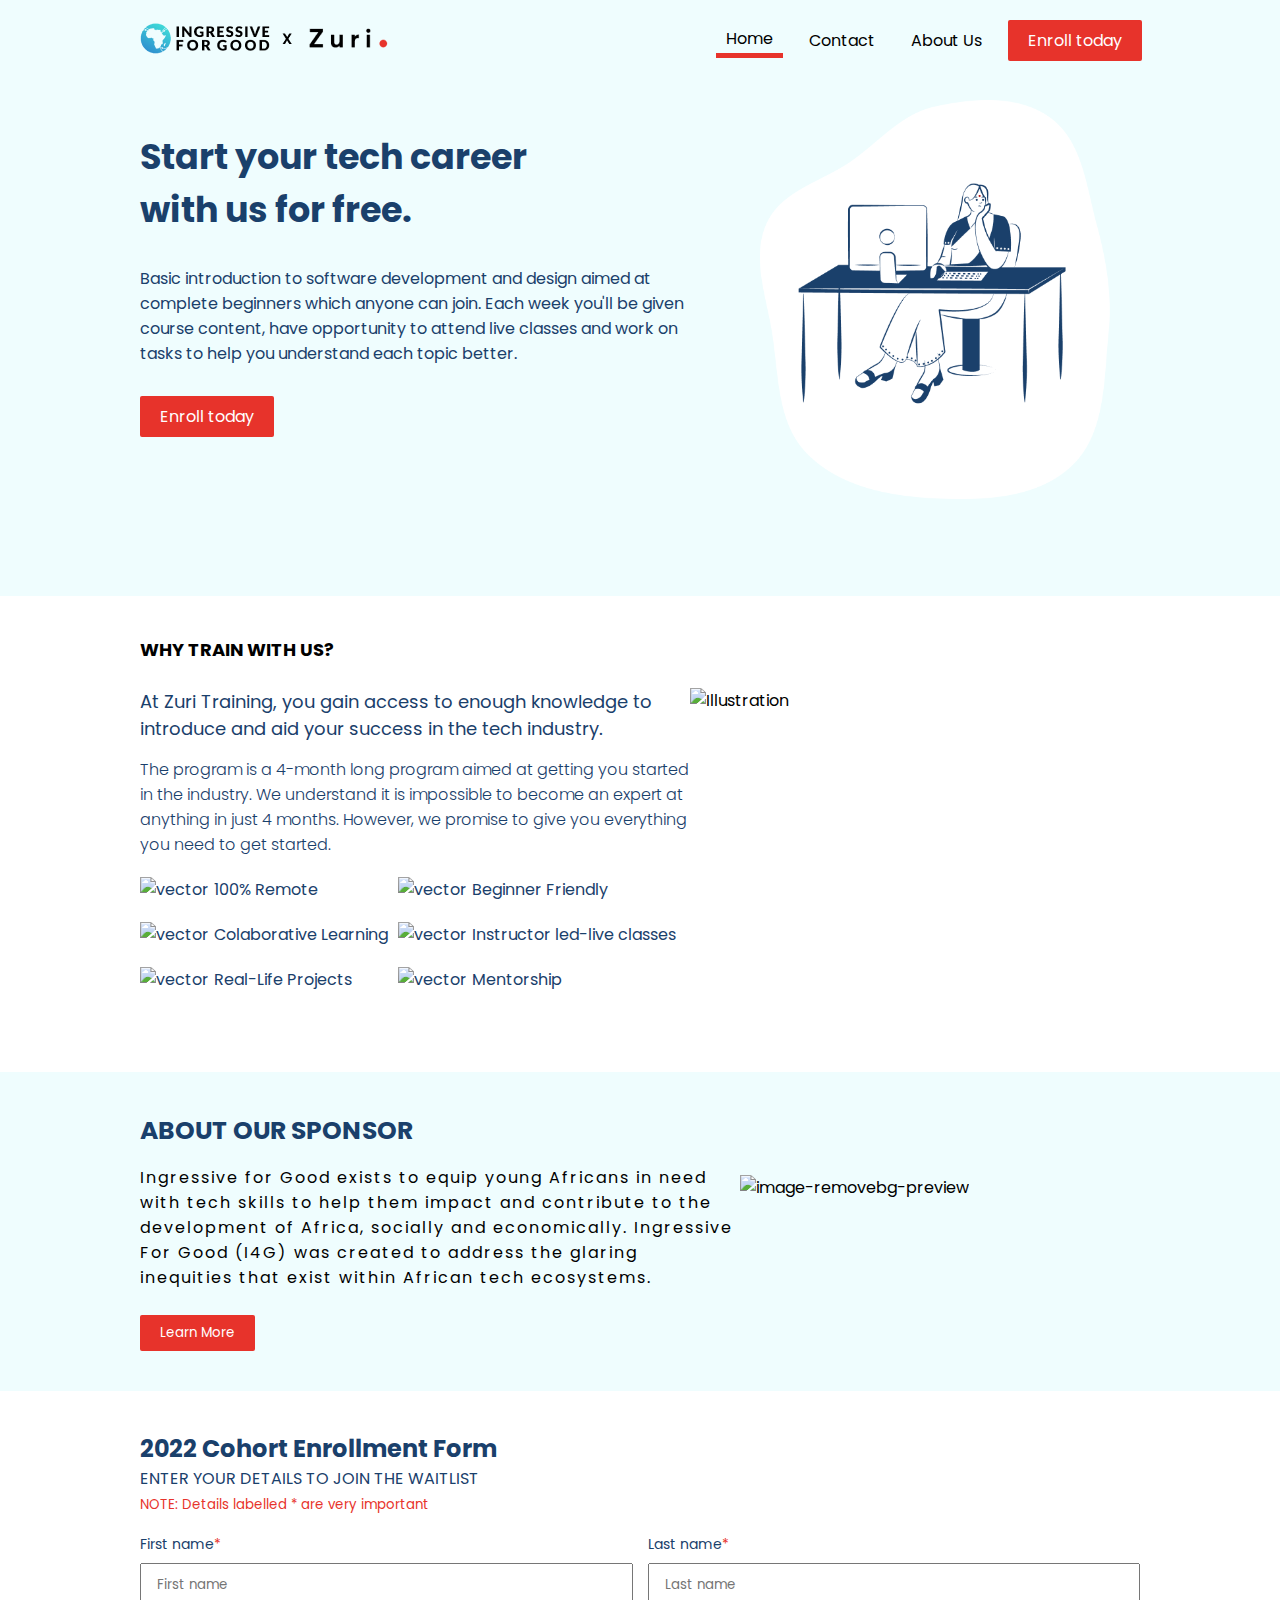
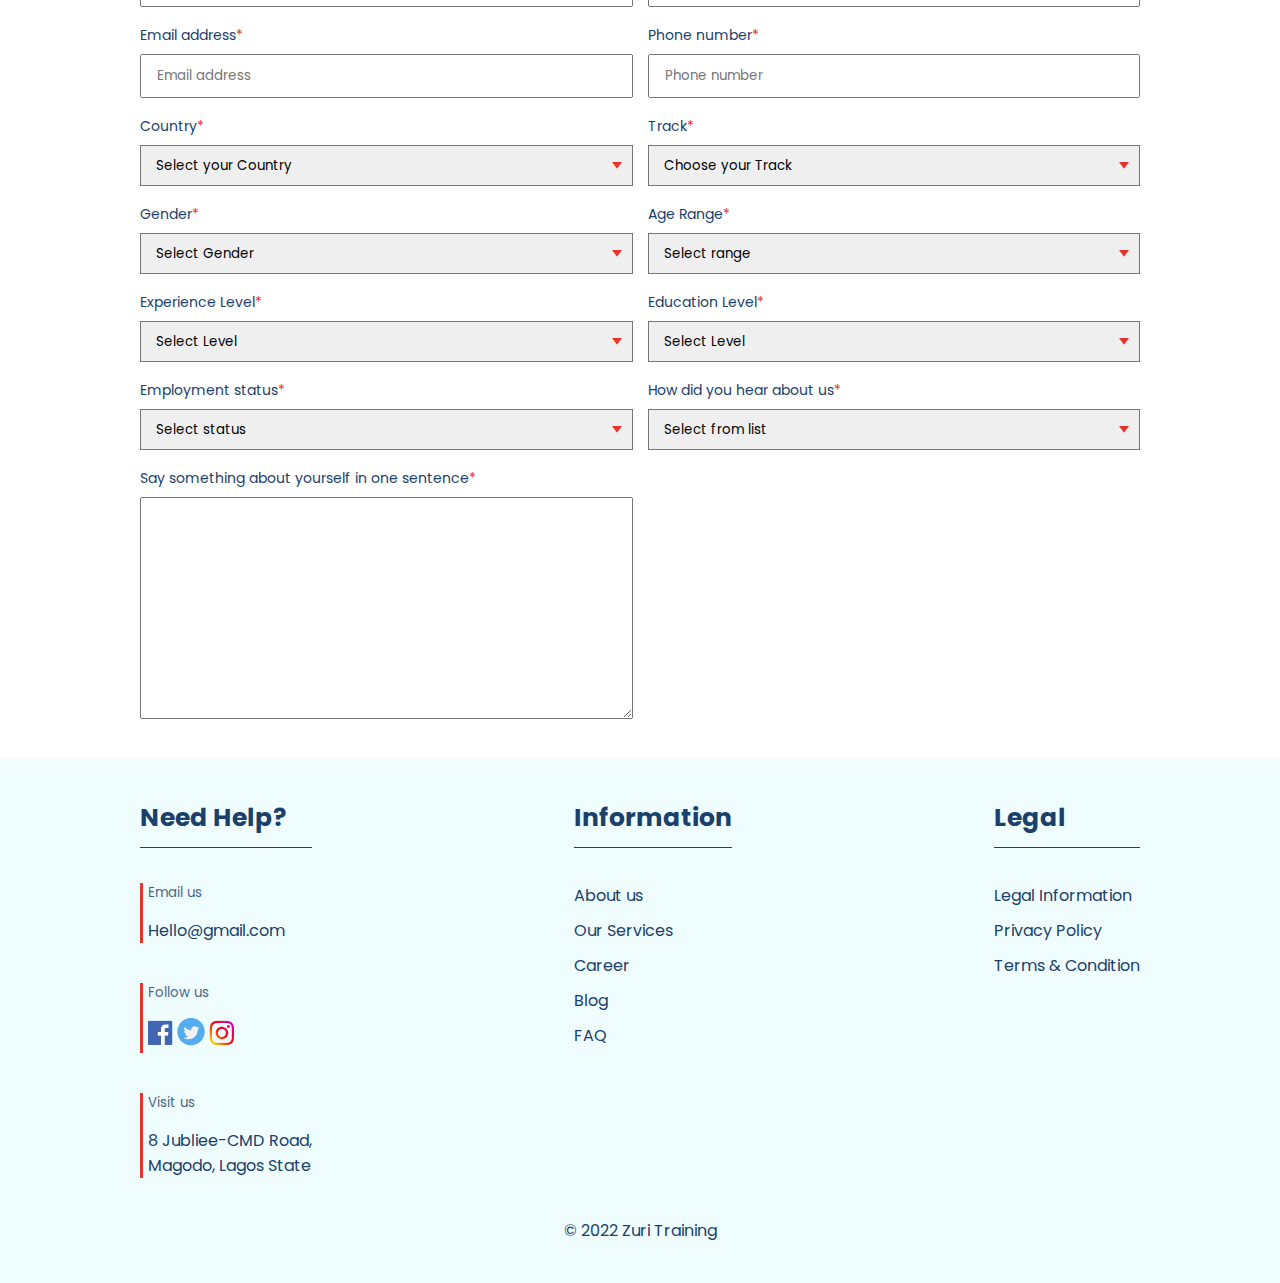
==== commit c8cb0c2f: "new commit" ====
--- a/index.html
+++ b/index.html
@@ -123,7 +123,6 @@
                     </div>
                 </div>
                 <button class="btn">Learn More</button>
-
             </div>
         </section>
         <section class="cohort">
@@ -162,24 +161,64 @@
                             </div>
                             <div class="input-group">
                                 <label for="country" class="form-label">Country<span class="red-txt">*</span></label>
-                                <select name="country" id="country" aria-placeholder="Select your Country"
+                                <select name="country" id="country"
                                     class="form-input form-select" required>
                                     <option value="0" class="option-light">Select your Country</option>
                                 </select>
                             </div>
                             <div class="input-group">
-                                <label for="country" class="form-label">Country<span class="red-txt">*</span></label>
-                                <select name="country" id="country" aria-placeholder="Select your Country"
-                                    class="form-input form-select" required>
-                                    <option value="0" class="option-light">Select your Country</option>
+                                <label for="track" class="form-label">Track<span class="red-txt">*</span></label>
+                                <select name="track" id="track"
+                                    class="form-input form-select" required>
+                                    <option value="0" class="option-light">Choose your Track</option>
+                                </select>
+                            </div>
+                            <div class="input-group">
+                                <label for="Gender" class="form-label">Gender<span class="red-txt">*</span></label>
+                                <select name="Gender" id="Gender"
+                                    class="form-input form-select" required>
+                                    <option value="0" class="option-light">Select Gender</option>
+                                </select>
+                            </div>
+                            <div class="input-group">
+                                <label for="range" class="form-label">Age Range<span class="red-txt">*</span></label>
+                                <select name="range" id="range"
+                                    class="form-input form-select" required>
+                                    <option value="0" class="option-light">Select range</option>
+                                </select>
+                            </div>
+                            <div class="input-group">
+                                <label for="experience" class="form-label">Experience Level<span class="red-txt">*</span></label>
+                                <select name="experience" id="experience"
+                                    class="form-input form-select" required>
+                                    <option value="0" class="option-light">Select Level</option>
+                                </select>
+                            </div>
+                            <div class="input-group">
+                                <label for="education" class="form-label">Education Level<span class="red-txt">*</span></label>
+                                <select name="education" id="education"
+                                    class="form-input form-select" required>
+                                    <option value="0" class="option-light">Select Level</option>
+                                </select>
+                            </div>
+                            <div class="input-group">
+                                <label for="status" class="form-label">Employment status<span class="red-txt">*</span></label>
+                                <select name="status" id="status"
+                                    class="form-input form-select" required>
+                                    <option value="0" class="option-light">Select status</option>
+                                </select>
+                            </div>
+                            <div class="input-group">
+                                <label for="list" class="form-label">How did you hear about us<span class="red-txt">*</span></label>
+                                <select name="list" id="list"
+                                    class="form-input form-select" required>
+                                    <option value="0" class="option-light">Select from list</option>
                                 </select>
                             </div>
                             <div class="input-group">
                                 <label for="phone-number" class="form-label">Say something about yourself in one
                                     sentence<span class="red-txt">*</span></label>
                                 <textarea name="" id="" cols="30" rows="10" class="form-input" required></textarea>
-                                <!-- <input type="text" name="name" id="phone-number"
-                                    placeholder="Phone number"> -->
                             </div>
                         </div>
                     </form>
--- a/css/styles.css
+++ b/css/styles.css
@@ -186,7 +186,6 @@
 }
 .sponsor {
     display: flex;
-    width: 100%;
 }
 .sponsor-details {
     flex-basis: 60%;
@@ -202,6 +201,7 @@
 }
 .sponsor-logo img {
     margin-top: 25px;
+    width: 100%;
 }
 .cohort {
     color: #1A406B;
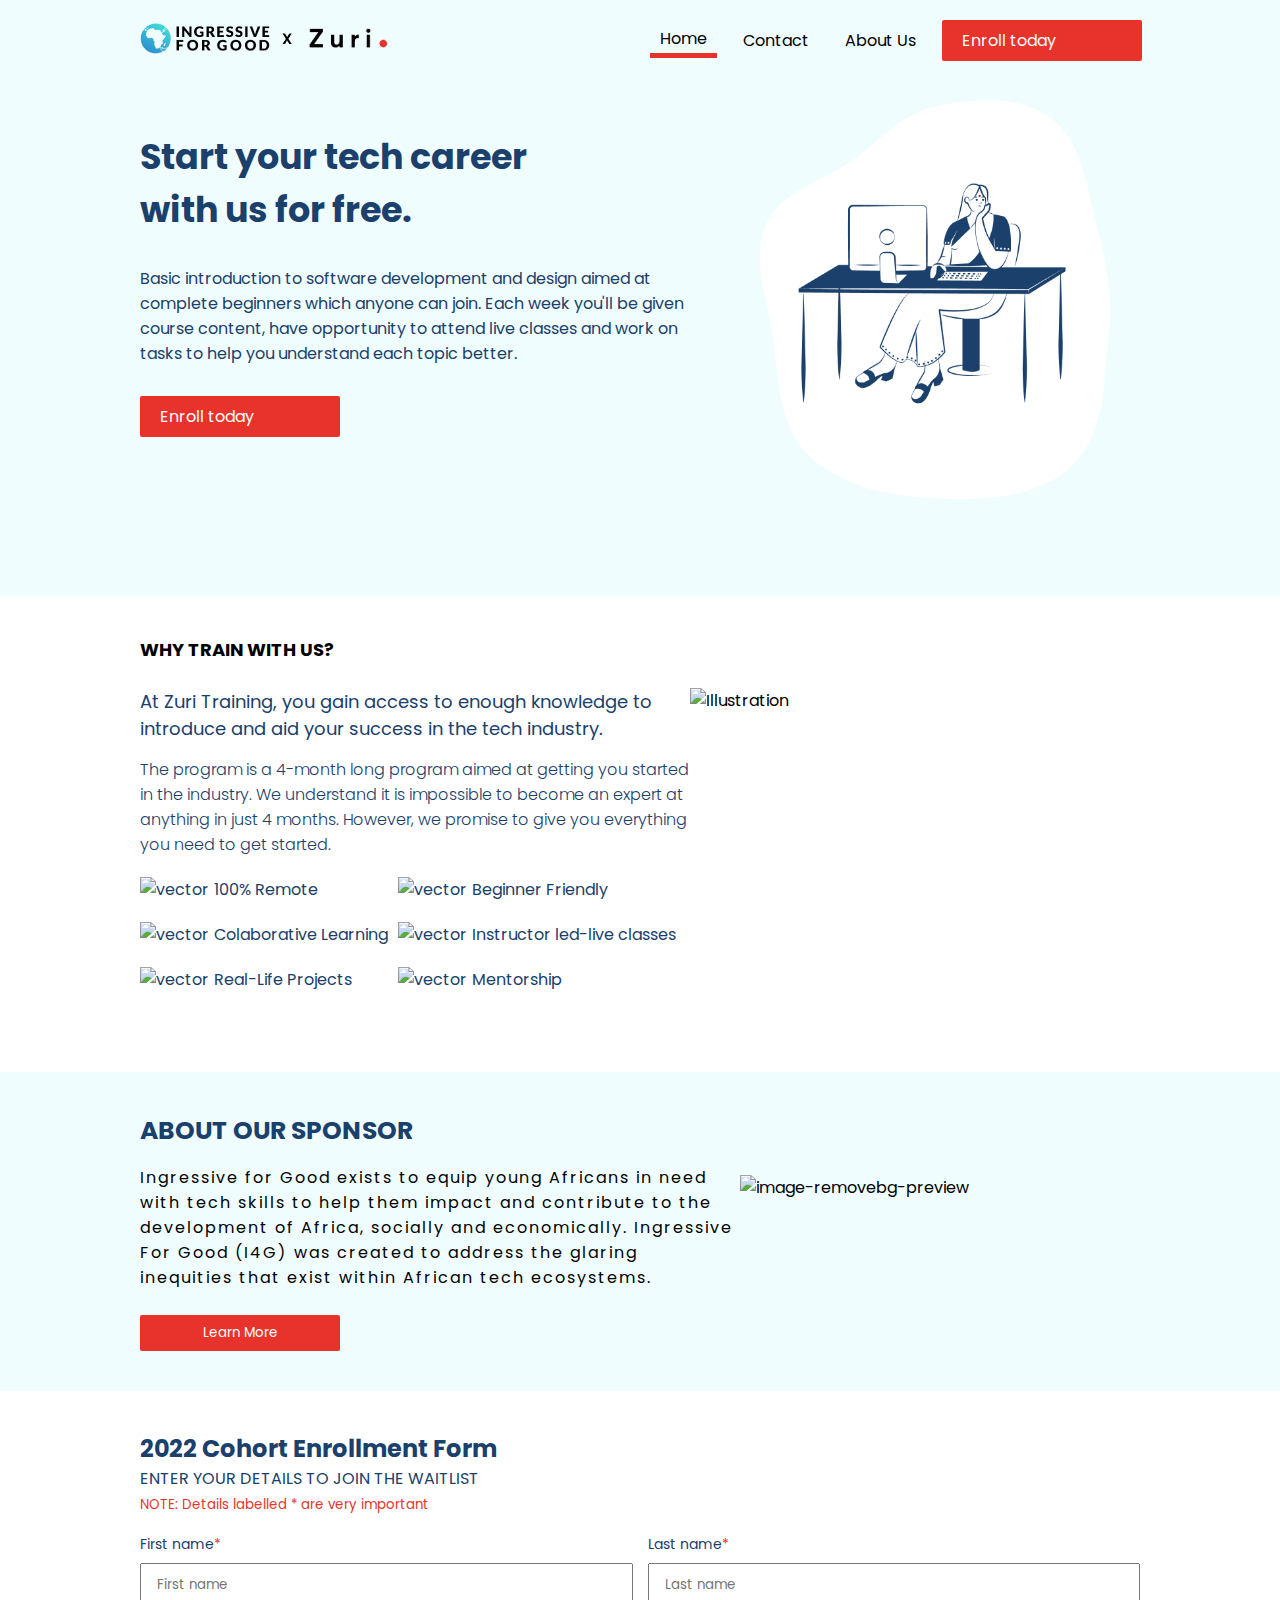
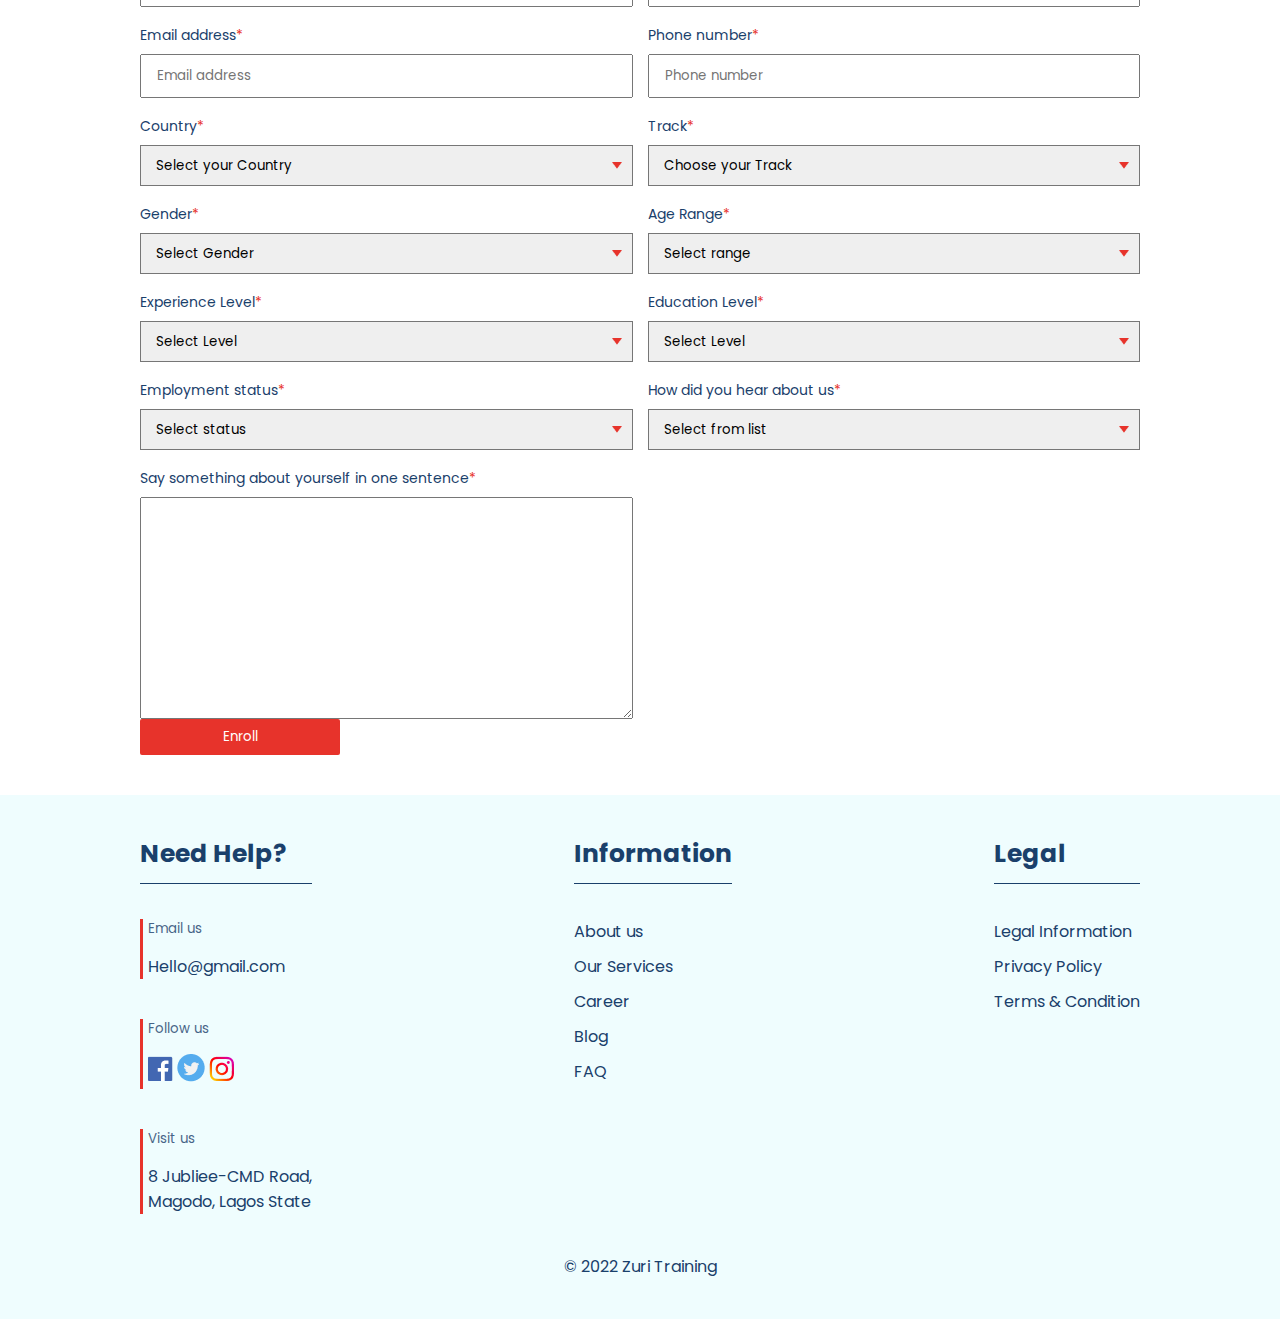
==== commit 4e654e2a: "new commit" ====
--- a/index.html
+++ b/index.html
@@ -221,6 +221,7 @@
                                 <textarea name="" id="" cols="30" rows="10" class="form-input" required></textarea>
                             </div>
                         </div>
+                        <button href="" class="btn">Enroll</button>
                     </form>
                 </div>
             </div>
--- a/css/styles.css
+++ b/css/styles.css
@@ -68,6 +68,7 @@
     padding: 8px 20px;
     background: #E7332B;
     color: #FFFFFF;
+    width: 200px;
 }
 .header {
     background: #EFFDFE;
@@ -234,7 +235,7 @@
     background-size: 10px;
 }
 .option-light {
-    opacity: .8;
+    /* opacity: .8; */
 }
 option {
     background: #ffffff;
